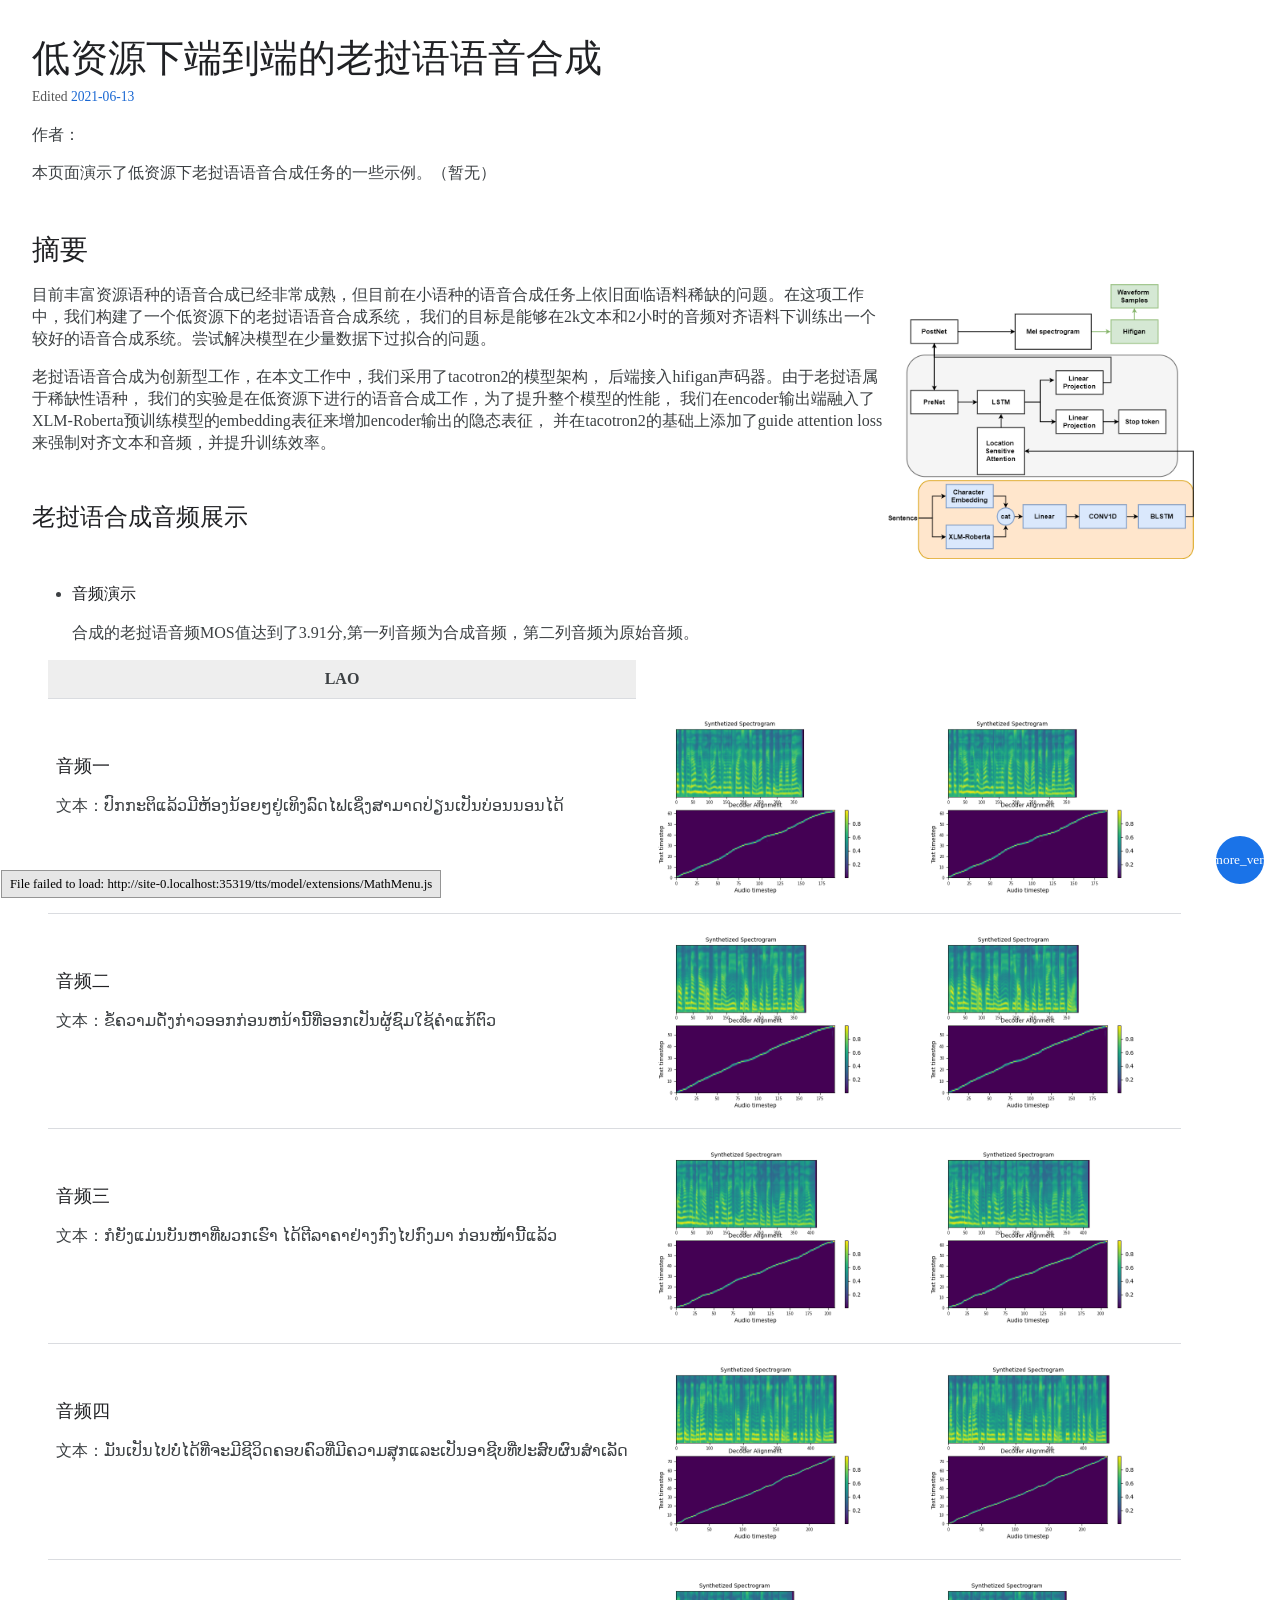
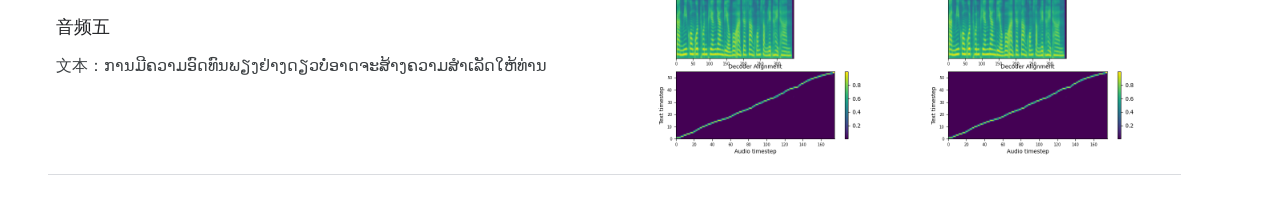
==== tts/index.html @ b8519bb8 "xiaoyutts" ====
<!DOCTYPE html>
<!-- saved from url=(0123)https://g3doc.corp.google.com/experimental/users/zhiyunlu/longform/asr_attack/g3doc/universal-targeted-audio-adv.md?cl=head -->
<html class="google mmfb" lang="en">

<head>
    <meta http-equiv="Content-Type" content="text/html; charset=UTF-8">
    <title> Targeted Universal Adversarial Perturbations to End-to-end ASR Models </title>
    <link href="https://g3doc.corp.google.com/_static/favicon.ico" rel="icon">
    <link href="./model/sandbar_css_compiled.css"
        rel="stylesheet" nonce="">
    <link href="./model/widgets.css"
        rel="stylesheet" nonce="">
    <link href="./model/icon" rel="stylesheet"
        nonce="">
    <script type="text/javascript" async=""
        src="./model/analytics.js"
        nonce=""></script>
    <script src="./model/jquery1.min.js"
        nonce=""></script>
    <script src="./model/empty.js"
        nonce=""></script>
    <script src="./model/empty(1).js"
        nonce=""></script>
    <script src="./model/empty(2).js"
        nonce=""></script>
    <script src="./model/js" async=""
        nonce=""></script>
    <script nonce="">window.dataLayer = window.dataLayer || []; function gtag() { dataLayer.push(arguments); }
        gtag('js', new Date());</script>
    <script src="./model/widgets_js_bin.js"
        nonce=""></script>
    <link href="./model/css2" rel="stylesheet"
        nonce="">
    <link href="./model/css" rel="stylesheet"
        nonce="">
    <link href="./model/gazelle_css.css"
        rel="stylesheet" nonce="">
    <style type="text/css">
        .MathJax_Hover_Frame {
            border-radius: .25em;
            -webkit-border-radius: .25em;
            -moz-border-radius: .25em;
            -khtml-border-radius: .25em;
            box-shadow: 0px 0px 15px #83A;
            -webkit-box-shadow: 0px 0px 15px #83A;
            -moz-box-shadow: 0px 0px 15px #83A;
            -khtml-box-shadow: 0px 0px 15px #83A;
            border: 1px solid #A6D ! important;
            display: inline-block;
            position: absolute
        }

        .MathJax_Menu_Button .MathJax_Hover_Arrow {
            position: absolute;
            cursor: pointer;
            display: inline-block;
            border: 2px solid #AAA;
            border-radius: 4px;
            -webkit-border-radius: 4px;
            -moz-border-radius: 4px;
            -khtml-border-radius: 4px;
            font-family: 'Courier New', Courier;
            font-size: 9px;
            color: #F0F0F0
        }

        .MathJax_Menu_Button .MathJax_Hover_Arrow span {
            display: block;
            background-color: #AAA;
            border: 1px solid;
            border-radius: 3px;
            line-height: 0;
            padding: 4px
        }

        .MathJax_Hover_Arrow:hover {
            color: white !important;
            border: 2px solid #CCC !important
        }

        .MathJax_Hover_Arrow:hover span {
            background-color: #CCC !important
        }
    </style>
    <style type="text/css">
        #MathJax_About {
            position: fixed;
            left: 50%;
            width: auto;
            text-align: center;
            border: 3px outset;
            padding: 1em 2em;
            background-color: #DDDDDD;
            color: black;
            cursor: default;
            font-family: message-box;
            font-size: 120%;
            font-style: normal;
            text-indent: 0;
            text-transform: none;
            line-height: normal;
            letter-spacing: normal;
            word-spacing: normal;
            word-wrap: normal;
            white-space: nowrap;
            float: none;
            z-index: 201;
            border-radius: 15px;
            -webkit-border-radius: 15px;
            -moz-border-radius: 15px;
            -khtml-border-radius: 15px;
            box-shadow: 0px 10px 20px #808080;
            -webkit-box-shadow: 0px 10px 20px #808080;
            -moz-box-shadow: 0px 10px 20px #808080;
            -khtml-box-shadow: 0px 10px 20px #808080;
            filter: progid:DXImageTransform.Microsoft.dropshadow(OffX=2, OffY=2, Color='gray', Positive='true')
        }

        #MathJax_About.MathJax_MousePost {
            outline: none
        }

        .MathJax_Menu {
            position: absolute;
            background-color: white;
            color: black;
            width: auto;
            padding: 5px 0px;
            border: 1px solid #CCCCCC;
            margin: 0;
            cursor: default;
            font: menu;
            text-align: left;
            text-indent: 0;
            text-transform: none;
            line-height: normal;
            letter-spacing: normal;
            word-spacing: normal;
            word-wrap: normal;
            white-space: nowrap;
            float: none;
            z-index: 201;
            border-radius: 5px;
            -webkit-border-radius: 5px;
            -moz-border-radius: 5px;
            -khtml-border-radius: 5px;
            box-shadow: 0px 10px 20px #808080;
            -webkit-box-shadow: 0px 10px 20px #808080;
            -moz-box-shadow: 0px 10px 20px #808080;
            -khtml-box-shadow: 0px 10px 20px #808080;
            filter: progid:DXImageTransform.Microsoft.dropshadow(OffX=2, OffY=2, Color='gray', Positive='true')
        }

        .MathJax_MenuItem {
            padding: 1px 2em;
            background: transparent
        }

        .MathJax_MenuArrow {
            position: absolute;
            right: .5em;
            padding-top: .25em;
            color: #666666;
            font-size: .75em
        }

        .MathJax_MenuActive .MathJax_MenuArrow {
            color: white
        }

        .MathJax_MenuArrow.RTL {
            left: .5em;
            right: auto
        }

        .MathJax_MenuCheck {
            position: absolute;
            left: .7em
        }

        .MathJax_MenuCheck.RTL {
            right: .7em;
            left: auto
        }

        .MathJax_MenuRadioCheck {
            position: absolute;
            left: .7em
        }

        .MathJax_MenuRadioCheck.RTL {
            right: .7em;
            left: auto
        }

        .MathJax_MenuLabel {
            padding: 1px 2em 3px 1.33em;
            font-style: italic
        }

        .MathJax_MenuRule {
            border-top: 1px solid #DDDDDD;
            margin: 4px 3px
        }

        .MathJax_MenuDisabled {
            color: GrayText
        }

        .MathJax_MenuActive {
            background-color: #606872;
            color: white
        }

        .MathJax_MenuDisabled:focus,
        .MathJax_MenuLabel:focus {
            background-color: #E8E8E8
        }

        .MathJax_ContextMenu:focus {
            outline: none
        }

        .MathJax_ContextMenu .MathJax_MenuItem:focus {
            outline: none
        }

        #MathJax_AboutClose {
            top: .2em;
            right: .2em
        }

        .MathJax_Menu .MathJax_MenuClose {
            top: -10px;
            left: -10px
        }

        .MathJax_MenuClose {
            position: absolute;
            cursor: pointer;
            display: inline-block;
            border: 2px solid #AAA;
            border-radius: 18px;
            -webkit-border-radius: 18px;
            -moz-border-radius: 18px;
            -khtml-border-radius: 18px;
            font-family: 'Courier New', Courier;
            font-size: 24px;
            color: #F0F0F0
        }

        .MathJax_MenuClose span {
            display: block;
            background-color: #AAA;
            border: 1.5px solid;
            border-radius: 18px;
            -webkit-border-radius: 18px;
            -moz-border-radius: 18px;
            -khtml-border-radius: 18px;
            line-height: 0;
            padding: 8px 0 6px
        }

        .MathJax_MenuClose:hover {
            color: white !important;
            border: 2px solid #CCC !important
        }

        .MathJax_MenuClose:hover span {
            background-color: #CCC !important
        }

        .MathJax_MenuClose:hover:focus {
            outline: none
        }
    </style>
    <style type="text/css">
        .MathJax_Preview .MJXf-math {
            color: inherit !important
        }
    </style>
    <style type="text/css">
        .MJX_Assistive_MathML {
            position: absolute !important;
            top: 0;
            left: 0;
            clip: rect(1px, 1px, 1px, 1px);
            padding: 1px 0 0 0 !important;
            border: 0 !important;
            height: 1px !important;
            width: 1px !important;
            overflow: hidden !important;
            display: block !important;
            -webkit-touch-callout: none;
            -webkit-user-select: none;
            -khtml-user-select: none;
            -moz-user-select: none;
            -ms-user-select: none;
            user-select: none
        }

        .MJX_Assistive_MathML.MJX_Assistive_MathML_Block {
            width: 100% !important
        }
    </style>
    <style type="text/css">
        #MathJax_Zoom {
            position: absolute;
            background-color: #F0F0F0;
            overflow: auto;
            display: block;
            z-index: 301;
            padding: .5em;
            border: 1px solid black;
            margin: 0;
            font-weight: normal;
            font-style: normal;
            text-align: left;
            text-indent: 0;
            text-transform: none;
            line-height: normal;
            letter-spacing: normal;
            word-spacing: normal;
            word-wrap: normal;
            white-space: nowrap;
            float: none;
            -webkit-box-sizing: content-box;
            -moz-box-sizing: content-box;
            box-sizing: content-box;
            box-shadow: 5px 5px 15px #AAAAAA;
            -webkit-box-shadow: 5px 5px 15px #AAAAAA;
            -moz-box-shadow: 5px 5px 15px #AAAAAA;
            -khtml-box-shadow: 5px 5px 15px #AAAAAA;
            filter: progid:DXImageTransform.Microsoft.dropshadow(OffX=2, OffY=2, Color='gray', Positive='true')
        }

        #MathJax_ZoomOverlay {
            position: absolute;
            left: 0;
            top: 0;
            z-index: 300;
            display: inline-block;
            width: 100%;
            height: 100%;
            border: 0;
            padding: 0;
            margin: 0;
            background-color: white;
            opacity: 0;
            filter: alpha(opacity=0)
        }

        #MathJax_ZoomFrame {
            position: relative;
            display: inline-block;
            height: 0;
            width: 0
        }

        #MathJax_ZoomEventTrap {
            position: absolute;
            left: 0;
            top: 0;
            z-index: 302;
            display: inline-block;
            border: 0;
            padding: 0;
            margin: 0;
            background-color: white;
            opacity: 0;
            filter: alpha(opacity=0)
        }
    </style>
    <style type="text/css">
        .MathJax_Preview {
            color: #888
        }

        #MathJax_Message {
            position: fixed;
            left: 1em;
            bottom: 1.5em;
            background-color: #E6E6E6;
            border: 1px solid #959595;
            margin: 0px;
            padding: 2px 8px;
            z-index: 102;
            color: black;
            font-size: 80%;
            width: auto;
            white-space: nowrap
        }

        #MathJax_MSIE_Frame {
            position: absolute;
            top: 0;
            left: 0;
            width: 0px;
            z-index: 101;
            border: 0px;
            margin: 0px;
            padding: 0px
        }

        .MathJax_Error {
            color: #CC0000;
            font-style: italic
        }
    </style>
    <style type="text/css">
        .MJXp-script {
            font-size: .8em
        }

        .MJXp-right {
            -webkit-transform-origin: right;
            -moz-transform-origin: right;
            -ms-transform-origin: right;
            -o-transform-origin: right;
            transform-origin: right
        }

        .MJXp-bold {
            font-weight: bold
        }

        .MJXp-italic {
            font-style: italic
        }

        .MJXp-scr {
            font-family: MathJax_Script, 'Times New Roman', Times, STIXGeneral, serif
        }

        .MJXp-frak {
            font-family: MathJax_Fraktur, 'Times New Roman', Times, STIXGeneral, serif
        }

        .MJXp-sf {
            font-family: MathJax_SansSerif, 'Times New Roman', Times, STIXGeneral, serif
        }

        .MJXp-cal {
            font-family: MathJax_Caligraphic, 'Times New Roman', Times, STIXGeneral, serif
        }

        .MJXp-mono {
            font-family: MathJax_Typewriter, 'Times New Roman', Times, STIXGeneral, serif
        }

        .MJXp-largeop {
            font-size: 150%
        }

        .MJXp-largeop.MJXp-int {
            vertical-align: -.2em
        }

        .MJXp-math {
            display: inline-block;
            line-height: 1.2;
            text-indent: 0;
            font-family: 'Times New Roman', Times, STIXGeneral, serif;
            white-space: nowrap;
            border-collapse: collapse
        }

        .MJXp-display {
            display: block;
            text-align: center;
            margin: 1em 0
        }

        .MJXp-math span {
            display: inline-block
        }

        .MJXp-box {
            display: block !important;
            text-align: center
        }

        .MJXp-box:after {
            content: " "
        }

        .MJXp-rule {
            display: block !important;
            margin-top: .1em
        }

        .MJXp-char {
            display: block !important
        }

        .MJXp-mo {
            margin: 0 .15em
        }

        .MJXp-mfrac {
            margin: 0 .125em;
            vertical-align: .25em
        }

        .MJXp-denom {
            display: inline-table !important;
            width: 100%
        }

        .MJXp-denom>* {
            display: table-row !important
        }

        .MJXp-surd {
            vertical-align: top
        }

        .MJXp-surd>* {
            display: block !important
        }

        .MJXp-script-box>* {
            display: table !important;
            height: 50%
        }

        .MJXp-script-box>*>* {
            display: table-cell !important;
            vertical-align: top
        }

        .MJXp-script-box>*:last-child>* {
            vertical-align: bottom
        }

        .MJXp-script-box>*>*>* {
            display: block !important
        }

        .MJXp-mphantom {
            visibility: hidden
        }

        .MJXp-munderover,
        .MJXp-munder {
            display: inline-table !important
        }

        .MJXp-over {
            display: inline-block !important;
            text-align: center
        }

        .MJXp-over>* {
            display: block !important
        }

        .MJXp-munderover>*,
        .MJXp-munder>* {
            display: table-row !important
        }

        .MJXp-mtable {
            vertical-align: .25em;
            margin: 0 .125em
        }

        .MJXp-mtable>* {
            display: inline-table !important;
            vertical-align: middle
        }

        .MJXp-mtr {
            display: table-row !important
        }

        .MJXp-mtd {
            display: table-cell !important;
            text-align: center;
            padding: .5em 0 0 .5em
        }

        .MJXp-mtr>.MJXp-mtd:first-child {
            padding-left: 0
        }

        .MJXp-mtr:first-child>.MJXp-mtd {
            padding-top: 0
        }

        .MJXp-mlabeledtr {
            display: table-row !important
        }

        .MJXp-mlabeledtr>.MJXp-mtd:first-child {
            padding-left: 0
        }

        .MJXp-mlabeledtr:first-child>.MJXp-mtd {
            padding-top: 0
        }

        .MJXp-merror {
            background-color: #FFFF88;
            color: #CC0000;
            border: 1px solid #CC0000;
            padding: 1px 3px;
            font-style: normal;
            font-size: 90%
        }

        .MJXp-scale0 {
            -webkit-transform: scaleX(.0);
            -moz-transform: scaleX(.0);
            -ms-transform: scaleX(.0);
            -o-transform: scaleX(.0);
            transform: scaleX(.0)
        }

        .MJXp-scale1 {
            -webkit-transform: scaleX(.1);
            -moz-transform: scaleX(.1);
            -ms-transform: scaleX(.1);
            -o-transform: scaleX(.1);
            transform: scaleX(.1)
        }

        .MJXp-scale2 {
            -webkit-transform: scaleX(.2);
            -moz-transform: scaleX(.2);
            -ms-transform: scaleX(.2);
            -o-transform: scaleX(.2);
            transform: scaleX(.2)
        }

        .MJXp-scale3 {
            -webkit-transform: scaleX(.3);
            -moz-transform: scaleX(.3);
            -ms-transform: scaleX(.3);
            -o-transform: scaleX(.3);
            transform: scaleX(.3)
        }

        .MJXp-scale4 {
            -webkit-transform: scaleX(.4);
            -moz-transform: scaleX(.4);
            -ms-transform: scaleX(.4);
            -o-transform: scaleX(.4);
            transform: scaleX(.4)
        }

        .MJXp-scale5 {
            -webkit-transform: scaleX(.5);
            -moz-transform: scaleX(.5);
            -ms-transform: scaleX(.5);
            -o-transform: scaleX(.5);
            transform: scaleX(.5)
        }

        .MJXp-scale6 {
            -webkit-transform: scaleX(.6);
            -moz-transform: scaleX(.6);
            -ms-transform: scaleX(.6);
            -o-transform: scaleX(.6);
            transform: scaleX(.6)
        }

        .MJXp-scale7 {
            -webkit-transform: scaleX(.7);
            -moz-transform: scaleX(.7);
            -ms-transform: scaleX(.7);
            -o-transform: scaleX(.7);
            transform: scaleX(.7)
        }

        .MJXp-scale8 {
            -webkit-transform: scaleX(.8);
            -moz-transform: scaleX(.8);
            -ms-transform: scaleX(.8);
            -o-transform: scaleX(.8);
            transform: scaleX(.8)
        }

        .MJXp-scale9 {
            -webkit-transform: scaleX(.9);
            -moz-transform: scaleX(.9);
            -ms-transform: scaleX(.9);
            -o-transform: scaleX(.9);
            transform: scaleX(.9)
        }

        .MathJax_PHTML .noError {
            vertical-align: ;
            font-size: 90%;
            text-align: left;
            color: black;
            padding: 1px 3px;
            border: 1px solid
        }
    </style>
</head>

<body class="color-scheme-default theme-gazelle gazelle-v3 g3doc-has-toc">
    <div id="MathJax_Message" style="display: none;"></div>
    <section class="g3doc-messages" role="status"> </section>
    <p class="g3doc-tooltip g3doc-hidden" role="alert"></p>
    <div class="gazelle-wrapper">
        <main>
            <article>
                <div class="gazelle-doc-summary gazelle-has-searchbox">
                    <h1>低资源下端到端的老挝语语音合成</h1>
                    <div class="g3doc-page-links"
                        style="position: fixed; left: 1143.36px; bottom: 16px; visibility: visible;"> <button
                            class="g3doc-page-links-button material-icons" aria-controls="g3doc-page-links-menu"
                            aria-label="Toggle menu" title="Toggle menu"> <span
                                class="material-icons g3doc-page-links-button-open">more_vert</span> <span
                                class="material-icons g3doc-page-links-button-close">close</span></button>
                        <div class="g3doc-page-links-menu" aria-expanded="false" aria-haspopup="true"
                            aria-label="Page links menu" id="g3doc-page-links-menu" role="menu">
                            <ul>
                                <li> <a class="g3doc-edit-link"
                                        href="https://cider.corp.google.com/?createWs=G3DOC-asrattack-universaltargetedaudioadv-2021-06-14-051157&amp;file=//depot/google3/experimental/users/zhiyunlu/longform/asr_attack/g3doc/universal-targeted-audio-adv.md"
                                        aria-label="Edit this page in Cider (Opens in new window)" target="_blank"
                                        title="Edit this page in Cider (Opens in new window)" role="menuitem"> Edit page
                                        (e) <i class="material-icons">edit</i> </a> </li>
                                <li> <a class="g3doc-view-link"
                                        href="https://cs.corp.google.com/piper///depot/google3/experimental/users/zhiyunlu/longform/asr_attack/g3doc/universal-targeted-audio-adv.md?l=1"
                                        aria-label="View Markdown source file in Code Search (Opens in new window)"
                                        target="_blank"
                                        title="View Markdown source file in Code Search (Opens in new window)"
                                        role="menuitem"> View source (v) <i class="material-icons">code</i> </a> </li>
                                <li> <a class="g3doc-dh-link" href="http://go/dh-scores?p=project_name:"
                                        aria-label="View dH score" target="_blank" title="View dH score"
                                        role="menuitem"> View dH score (h) <i class="material-icons">assessment</i> </a>
                                </li>
                            </ul>
                        </div>
                    </div>
                    <g3mark-moma-search class="g3doc-searchbox-search g3doc-search"
                        data-from="//depot/google3/experimental/users/zhiyunlu/longform/asr_attack/g3doc/universal-targeted-audio-adv.md"
                        data-hidden-query="site:g3doc.corp.google.com/experimental/users/zhiyunlu/longform/asr_attack/g3doc"
                        placeholder="Search this site"></g3mark-moma-search>
                    <div class="g3doc-doc-status g3doc-doc-status-hidden">
                        <ul class="g3doc-doc-status-crumbs">
                            <li> Edited <a
                                    href="https://critique.corp.google.com/#search/&amp;q=is:submitted%20f://depot/google3/experimental/users/zhiyunlu/longform/asr_attack/g3doc/universal-targeted-audio-adv.md&amp;type=cl"
                                    title="Dates are PST (UTC-8). Click to view all CLs that modified this file."> <time
                                        class="datetime">2021-06-13</time> </a></li>
                        </ul>
                    </div>
                </div>
                <div class="g3doc-toc-container">
                    <details open="">
                        <summary id="g3doc-toc-summary">On this page</summary>
                        <nav class="toc" aria-labelledby="g3doc-toc-title" style="max-height: calc(100vh - 161px);">
                            <p class="g3doc-toc-title" id="g3doc-toc-title">Page contents</p>
                            <ul>
                                <li><a target="_self"
                                        href="https://g3doc.corp.google.com/experimental/users/zhiyunlu/longform/asr_attack/g3doc/universal-targeted-audio-adv.md?cl=head#abstract"
                                        class="g3doc-current-toc-section">Abstract</a></li>
                                <li><a target="_self"
                                        href="https://g3doc.corp.google.com/experimental/users/zhiyunlu/longform/asr_attack/g3doc/universal-targeted-audio-adv.md?cl=head#audio-agnostic-adversarial-examples"
                                        class="">Audio-agnostic adversarial examples</a>
                                    <ul>
                                        <li><a target="_self"
                                                href="https://g3doc.corp.google.com/experimental/users/zhiyunlu/longform/asr_attack/g3doc/universal-targeted-audio-adv.md?cl=head#id-pp"
                                                class="">Prepending perturbation</a></li>
                                        <li><a target="_self"
                                                href="https://g3doc.corp.google.com/experimental/users/zhiyunlu/longform/asr_attack/g3doc/universal-targeted-audio-adv.md?cl=head#id-add"
                                                class="">Additive perturbation</a></li>
                                    </ul>
                                </li>
                            </ul>
                        </nav>
                    </details>
                </div>
                <div class="g3doc-content">
                    <div class="g3doc-header-container" data-header-level="h1">
                        <h1 id="targeted-universal-adversarial-perturbations-to-end-to-end-asr-models">Targeted
                            Universal Adversarial Perturbations to End-to-end ASR Models</h1>
                        <div class="g3doc-header-links"><button class="g3doc-header-anchor g3doc-permalink-anchor"
                                title="Copy link to this section" aria-label="Copy link to this section"><i
                                    class="material-icons" data-ligature="link"></i></button><span
                                class="g3doc-header-anchor-separator"></span><a
                                class="g3doc-header-anchor g3doc-edit-anchor material-icons" data-ligature="mode_edit"
                                title="Edit this section in Cider (Opens in new window)"
                                aria-label="Edit this section in Cider (Opens in new window)" target="_blank"
                                href="https://cider.corp.google.com/?createWs=G3DOC-asrattack-universaltargetedaudioadv-2021-06-14-051157&amp;file=//depot/google3/experimental/users/zhiyunlu/longform/asr_attack/g3doc/universal-targeted-audio-adv.md:1"
                                tabindex="0"></a></div>
                    </div>

                    <p>作者：</p>

                    <p>本页面演示了低资源下老挝语语音合成任务的一些示例。（暂无）
                        <!-- <a href="https://arxiv.org/abs/1234.5678">详细信息可以在论文中找到（暂无）</a>. -->
                    </p>



                    <div class="g3doc-header-container" data-header-level="h2">
                        <h2 id="abstract">摘要<span class="g3doc-header-hidden-span"></span></h2>
                        <div class="g3doc-header-links" style="left: 172px; top: 323.5px;"><button
                                class="g3doc-header-anchor g3doc-permalink-anchor" title="Copy link to this section"
                                aria-label="Copy link to this section"><i class="material-icons"
                                    data-ligature="link"></i></button><span
                                class="g3doc-header-anchor-separator"></span><a
                                class="g3doc-header-anchor g3doc-edit-anchor material-icons" data-ligature="mode_edit"
                                title="Edit this section in Cider (Opens in new window)"
                                aria-label="Edit this section in Cider (Opens in new window)" target="_blank"
                                href="https://cider.corp.google.com/?createWs=G3DOC-asrattack-universaltargetedaudioadv-2021-06-14-051157&amp;file=//depot/google3/experimental/users/zhiyunlu/longform/asr_attack/g3doc/universal-targeted-audio-adv.md:11"
                                tabindex="0"></a></div>
                    </div>

                    <p><img alt="alt_text" height="275"
                            src="./model/tacotron2.png"
                            style="float:right" title="universal targeted adversarial examples">
                        目前丰富资源语种的语音合成已经非常成熟，但目前在小语种的语音合成任务上依旧面临语料稀缺的问题。在这项工作中，我们构建了一个低资源下的老挝语语音合成系统，
                        我们的目标是能够在2k文本和2小时的音频对齐语料下训练出一个较好的语音合成系统。尝试解决模型在少量数据下过拟合的问题。</p>

                    <p>老挝语语音合成为创新型工作，在本文工作中，我们采用了tacotron2的模型架构，
                        后端接入hifigan声码器。由于老挝语属于稀缺性语种， 我们的实验是在低资源下进行的语音合成工作，为了提升整个模型的性能，
                        我们在encoder输出端融入了XLM-Roberta预训练模型的embedding表征来增加encoder输出的隐态表征，
                        并在tacotron2的基础上添加了guide attention loss来强制对齐文本和音频，并提升训练效率。</p>



                    <div class="g3doc-header-container" data-header-level="h3">
                        <h3 id="id-pp">老挝语合成音频展示<span class="g3doc-header-hidden-span"></span></h3>
                        <div class="g3doc-header-links" style="left: 330px; top: 991.5px;"><button
                                class="g3doc-header-anchor g3doc-permalink-anchor" title="Copy link to this section"
                                aria-label="Copy link to this section"><i class="material-icons"
                                    data-ligature="link"></i></button><span
                                class="g3doc-header-anchor-separator"></span><a
                                class="g3doc-header-anchor g3doc-edit-anchor material-icons" data-ligature="mode_edit"
                                title="Edit this section in Cider (Opens in new window)"
                                aria-label="Edit this section in Cider (Opens in new window)" target="_blank"
                                href="https://cider.corp.google.com/?createWs=G3DOC-asrattack-universaltargetedaudioadv-2021-06-14-051157&amp;file=//depot/google3/experimental/users/zhiyunlu/longform/asr_attack/g3doc/universal-targeted-audio-adv.md:46"
                                tabindex="0"></a></div>
                    </div>

                    <ul>
                        <li>
                            <div class="g3doc-header-container" data-header-level="h6">
                                <h6 id="_target_transcript_is_empty_string_1"> 音频演示<span
                                        class="g3doc-header-hidden-span"></span></h6>
                                <div class="g3doc-header-links" style="left: 344px; top: 1070px;"><button
                                        class="g3doc-header-anchor g3doc-permalink-anchor"
                                        title="Copy link to this section" aria-label="Copy link to this section"><i
                                            class="material-icons" data-ligature="link"></i></button></div>
                            </div>
                            合成的老挝语音频MOS值达到了3.91分,第一列音频为合成音频，第二列音频为原始音频。
                        </li>
                    </ul>



























                    <table>
                        <thead>
                            <tr>
                                <th style="text-align:center">LAO</th>
                            </tr>
                        </thead>
                        <tbody>
                            <tr>
                                <td>
                                    <div class="g3doc-header-container" data-header-level="h5">
                                        <h5 id="universal_perturbation_1"><nobr>音频一</nobr></h5>
                                        <nobr><p>文本：ປົກກະຕິແລ້ວມີຫ້ອງນ້ອຍໆຢູ່ເທິງລົດໄຟເຊິ່ງສາມາດປ່ຽນເປັນບ່ອນນອນໄດ້</p> </nobr>
                                        <div class="g3doc-header-links">
                                            <button class="g3doc-header-anchor g3doc-permalink-anchor"
                                                title="Copy link to this section"
                                                aria-label="Copy link to this section">
                                                <i class="material-icons" data-ligature="link"></i>
                                            </button>
                                        </div>
                                    </div>
                                </td>
                                <td style="text-align:center">
                                    <div><g3mark-audio url="audios/1.wav"></g3mark-audio></div>
                                    <div><img alt="alt_text"
                                        src="./model/1.png"
                                        title="waveform of las prepend perturbation"></div>
                                </td>
                                <td style="text-align:center"> 
                                    <g3mark-audio url="audios/1.wav"></g3mark-audio>
                                    <img alt="alt_text"
                                        src="./model/1.png"
                                        title="waveform of rnnt prepend perturbation"> 
                                </td>
                            </tr>



                            <tr>
                                <td>
                                    <div class="g3doc-header-container" data-header-level="h5">
                                        <h5 id="universal_perturbation_1">音频二</h5>
                                        <nobr><p>文本：ຂໍ້ຄວາມດັ່ງກ່າວອອກກ່ອນຫນ້ານີ້ທີ່ອອກເປັນຜູ້ຊົມໃຊ້ຄໍາແກ້ຕົວ</p> </nobr>
                                        <div class="g3doc-header-links">
                                            <button class="g3doc-header-anchor g3doc-permalink-anchor"
                                                title="Copy link to this section"
                                                aria-label="Copy link to this section">
                                                <i class="material-icons" data-ligature="link"></i>
                                            </button>
                                        </div>
                                    </div>
                                </td>
                                <td style="text-align:center">
                                    <g3mark-audio url="audios/2.wav"></g3mark-audio>
                                    <img alt="alt_text"
                                        src="./model/2.png"
                                        title="waveform of las prepend perturbation">
                                </td>
                                <td style="text-align:center">
                                    <g3mark-audio url="audios/2.wav"></g3mark-audio>
                                    <img alt="alt_text"
                                        src="./model/2.png"
                                        title="waveform of rnnt prepend perturbation">
                                </td>
                            </tr>

                            <tr>
                                <td>
                                    <div class="g3doc-header-container" data-header-level="h5">
                                        <h5 id="universal_perturbation_1">音频三</h5>
                                        <nobr><p>文本：ກໍຍັງແມ່ນບັນຫາທີ່ພວກເຮົາ ໄດ້ຕີລາຄາຢ່າງກົງໄປກົງມາ ກ່ອນໜ້ານີ້ແລ້ວ</p> </nobr>
                                        <div class="g3doc-header-links">
                                            <button class="g3doc-header-anchor g3doc-permalink-anchor"
                                                title="Copy link to this section"
                                                aria-label="Copy link to this section">
                                                <i class="material-icons" data-ligature="link"></i>
                                            </button>
                                        </div>
                                    </div>
                                </td>
                                <td style="text-align:center">
                                    <g3mark-audio url="audios/3.wav"></g3mark-audio>
                                    <img alt="alt_text"
                                        src="./model/3.png"
                                        title="waveform of las prepend perturbation">
                                </td>
                                <td style="text-align:center">
                                    <g3mark-audio url="audios/3.wav"></g3mark-audio>
                                    <img alt="alt_text"
                                        src="./model/3.png"
                                        title="waveform of rnnt prepend perturbation">
                                </td>
                            </tr>

                            <tr>
                                <td>
                                    <div class="g3doc-header-container" data-header-level="h5">
                                        <h5 id="universal_perturbation_1">音频四</h5>
                                        <nobr><p>文本：ມັນເປັນໄປບໍ່ໄດ້ທີ່ຈະມີຊີວິດຄອບຄົວທີ່ມີຄວາມສຸກແລະເປັນອາຊີບທີ່ປະສົບຜົນສໍາເລັດ</p> </nobr>
                                        <div class="g3doc-header-links">
                                            <button class="g3doc-header-anchor g3doc-permalink-anchor"
                                                title="Copy link to this section"
                                                aria-label="Copy link to this section">
                                                <i class="material-icons" data-ligature="link"></i>
                                            </button>
                                        </div>
                                    </div>
                                </td>
                                <td style="text-align:center">
                                    <g3mark-audio url="audios/4.wav"></g3mark-audio>
                                    <img alt="alt_text"
                                        src="./model/4.png"
                                        title="waveform of las prepend perturbation">
                                </td>
                                <td style="text-align:center">
                                    <g3mark-audio url="audios/4.wav"></g3mark-audio>
                                    <img alt="alt_text"
                                        src="./model/4.png"
                                        title="waveform of rnnt prepend perturbation">
                                </td>
                            </tr>

                            <tr>
                                <td>
                                    <div class="g3doc-header-container" data-header-level="h5">
                                        <h5 id="universal_perturbation_1">音频五</h5>
                                        <nobr><p>文本：ການມີຄວາມອົດທົນພຽງຢ່າງດຽວບໍ່ອາດຈະສ້າງຄວາມສຳເລັດໃຫ້ທ່ານ</p> </nobr>
                                        <div class="g3doc-header-links">
                                            <button class="g3doc-header-anchor g3doc-permalink-anchor"
                                                title="Copy link to this section"
                                                aria-label="Copy link to this section">
                                                <i class="material-icons" data-ligature="link"></i>
                                            </button>
                                        </div>
                                    </div>
                                </td>
                                <td style="text-align:center">
                                    <g3mark-audio url="audios/5.wav"></g3mark-audio>
                                    <img alt="alt_text"
                                        src="./model/5.png"
                                        title="waveform of las prepend perturbation">
                                </td>
                                <td style="text-align:center">
                                    <g3mark-audio url="audios/5.wav"></g3mark-audio>
                                    <img alt="alt_text"
                                        src="./model/5.png"
                                        title="waveform of rnnt prepend perturbation">
                                </td>
                            </tr>
                        </tbody>
                    </table>

                    



























                    <!-- <table>
                        <thead>
                            <tr>
                                <th></th>
                                <th style="text-align:center">LAS</th>
                                <th style="text-align:center">RNN-T</th>
                            </tr>
                        </thead>
                        <tbody>
                            <tr>
                                <td>
                                    <div class="g3doc-header-container" data-header-level="h5">
                                        <h5 id="_universal_perturbation_2"> universal perturbation </h5>
                                        <div class="g3doc-header-links"><button
                                                class="g3doc-header-anchor g3doc-permalink-anchor"
                                                title="Copy link to this section"
                                                aria-label="Copy link to this section"><i class="material-icons"
                                                    data-ligature="link"></i></button></div>
                                    </div>
                                </td>
                                <td style="text-align:center">
                                    <g3mark-audio url="audios/las_add_thank_you.wav"></g3mark-audio> <img alt="alt_text"
                                        src="./model/las_add_thank_you.png"
                                        title="las additive perturbation of thank you target">
                                </td>
                                <td style="text-align:center">
                                    <g3mark-audio url="audios/rnnt_add_thank_you.wav"></g3mark-audio> <img
                                        alt="alt_text"
                                        src="./model/rnnt_add_thank_you.png"
                                        title="rnnt additive perturbation of thank you target">
                                </td>
                            </tr>
                            <tr>
                                <td>
                                    <div class="g3doc-header-container" data-header-level="h5">
                                        <h5 id="perturbed_utterance_1_4">perturbed utterance 1 </h5>
                                        <div class="g3doc-header-links"><button
                                                class="g3doc-header-anchor g3doc-permalink-anchor"
                                                title="Copy link to this section"
                                                aria-label="Copy link to this section"><i class="material-icons"
                                                    data-ligature="link"></i></button></div>
                                    </div>
                                    <div class="g3doc-header-container" data-header-level="h6">
                                        <h6 id="original_transcript_7">original transcript: </h6>
                                        <div class="g3doc-header-links"><button
                                                class="g3doc-header-anchor g3doc-permalink-anchor"
                                                title="Copy link to this section"
                                                aria-label="Copy link to this section"><i class="material-icons"
                                                    data-ligature="link"></i></button></div>
                                    </div> whose feet are as the feet of harts and underneath the everlasting arms <div
                                        class="g3doc-header-container" data-header-level="h6">
                                        <h6 id="asr_prediction_thank_you_2">ASR prediction = "thank you"</h6>
                                        <div class="g3doc-header-links"><button
                                                class="g3doc-header-anchor g3doc-permalink-anchor"
                                                title="Copy link to this section"
                                                aria-label="Copy link to this section"><i class="material-icons"
                                                    data-ligature="link"></i></button></div>
                                    </div>
                                </td>
                                <td style="text-align:center">
                                    <g3mark-audio url="audios/las_add_tu_utt1.wav"></g3mark-audio> <img alt="alt_text"
                                        src="./model/las_add_tu_utt1.png"
                                        title="las additive perturbation perturbed utt">
                                </td>
                                <td style="text-align:center">
                                    <g3mark-audio url="audios/rnnt_add_tu_utt1.wav"></g3mark-audio> <img alt="alt_text"
                                        src="./model/rnnt_add_tu_utt1.png"
                                        title="rnnt additive perturbation perturbed utt">
                                </td>
                            </tr>
                            <tr>
                                <td>
                                    <div class="g3doc-header-container" data-header-level="h5">
                                        <h5 id="perturbed_utterance_2_4">perturbed utterance 2 </h5>
                                        <div class="g3doc-header-links"><button
                                                class="g3doc-header-anchor g3doc-permalink-anchor"
                                                title="Copy link to this section"
                                                aria-label="Copy link to this section"><i class="material-icons"
                                                    data-ligature="link"></i></button></div>
                                    </div>
                                    <div class="g3doc-header-container" data-header-level="h6">
                                        <h6 id="original_transcript_8">original transcript: </h6>
                                        <div class="g3doc-header-links"><button
                                                class="g3doc-header-anchor g3doc-permalink-anchor"
                                                title="Copy link to this section"
                                                aria-label="Copy link to this section"><i class="material-icons"
                                                    data-ligature="link"></i></button></div>
                                    </div> tis now winter out of doors thought the tree <div
                                        class="g3doc-header-container" data-header-level="h6">
                                        <h6 id="asr_prediction_thank_you_3">ASR prediction = "thank you"</h6>
                                        <div class="g3doc-header-links"><button
                                                class="g3doc-header-anchor g3doc-permalink-anchor"
                                                title="Copy link to this section"
                                                aria-label="Copy link to this section"><i class="material-icons"
                                                    data-ligature="link"></i></button></div>
                                    </div>
                                </td>
                                <td style="text-align:center">
                                    <g3mark-audio url="audios/las_add_tu_utt2.wav"></g3mark-audio> <img alt="alt_text"
                                        src="./model/las_add_tu_utt2.png"
                                        title="las additive perturbation perturbed utt">
                                </td>
                                <td style="text-align:center">
                                    <g3mark-audio url="audios/rnnt_add_tu_utt2.wav"></g3mark-audio> <img alt="alt_text"
                                        src="./model/rnnt_add_tu_utt2.png"
                                        title="rnnt additive perturbation perturbed utt">
                                </td>
                            </tr>
                        </tbody>
                    </table> -->
                </div>
            </article>
        </main>
        <footer style="max-width: 1034px;"> </footer>
    </div>
    <script src="./model/gazelle_new_compiled.js"
        nonce=""></script>
    <script src="./model/raphael-min.js"
        nonce=""></script>
    <script src="./model/underscore-min.js"
        nonce=""></script>
    <script src="./model/sequence-diagram-min.js"
        nonce=""></script>
    <script nonce="">themes.roboto = function (diagram, options) { this.init(diagram, options); }; _.extend(themes.roboto.prototype, BaseTheme.prototype, {
            init_font: function () {
                this._font = {
                    'font-size': 16, 'font-family': 'Roboto'
                };
            }
        }); $(".rendered-sequence-diagram").sequenceDiagram({ theme: 'roboto' });</script>
    <script
        nonce="">(function () {
                var theme = ''; var tocMax = 3; var searchExpression = 'site:g3doc.corp.google.com/experimental/users/zhiyunlu/longform/asr_attack/g3doc'; var siteRoot = '/experimental/users/zhiyunlu/longform/asr_attack/g3doc'; var analyticsIds = []; var username = 'zhiyunlu'; var enableCollapsingNav = false; var defaultCollapsingNavExpansionLevel = 0; var positionInfo = [{ id: 'targeted-universal-adversarial-perturbations-to-end-to-end-asr-models', line: 1, depot_path: '//depot/google3/experimental/users/zhiyunlu/longform/asr_attack/g3doc/universal-targeted-audio-adv.md' }, { id: 'abstract', line: 11, depot_path: '//depot/google3/experimental/users/zhiyunlu/longform/asr_attack/g3doc/universal-targeted-audio-adv.md' }, { id: 'audio-agnostic-adversarial-examples', line: 30, depot_path: '//depot/google3/experimental/users/zhiyunlu/longform/asr_attack/g3doc/universal-targeted-audio-adv.md' }, { id: 'id-pp', line: 46, depot_path: '//depot/google3/experimental/users/zhiyunlu/longform/asr_attack/g3doc/universal-targeted-audio-adv.md' }, { id: 'id-add', line: 70, depot_path: '//depot/google3/experimental/users/zhiyunlu/longform/asr_attack/g3doc/universal-targeted-audio-adv.md' }]; var depotPath = '//depot/google3/experimental/users/zhiyunlu/longform/asr_attack/g3doc/universal-targeted-audio-adv.md'; var linkToHeadVersion = ''; var canonicalUrl = 'https://g3doc.corp.google.com/experimental/users/zhiyunlu/longform/asr_attack/g3doc/universal-targeted-audio-adv.md'; var fullCanonicalUrl = 'https://g3doc.corp.google.com/experimental/users/zhiyunlu/longform/asr_attack/g3doc/universal-targeted-audio-adv.md'; var docBugComponent = 0; var buganizerCommentsEnabled = false; var canonicalGoLink = ''; var canonicalGoLinkEnabled = false; var freshOwnerFromFile = ''; var freshStatus = 0; var workspaceForEdit = 'G3DOC-asrattack-universaltargetedaudioadv-2021-06-14-051157'; if (theme.endsWith('_new')) { theme = theme.replace('_new', ''); }
                if (theme === 'vitess') { theme = 'gato'; }
                if (!g3doc[theme]) { theme = 'gazelle'; }
                g3doc[theme].initialize({ tocMax: tocMax, searchExpression: searchExpression, siteRoot: siteRoot, analyticsIds: analyticsIds, freshStatus: freshStatus, theme: theme, username: username, enableCollapsingNav: enableCollapsingNav, defaultCollapsingNavExpansionLevel: defaultCollapsingNavExpansionLevel, positionInfo: positionInfo, depotPath: depotPath, linkToHeadVersion: linkToHeadVersion, canonicalUrl: canonicalUrl, fullCanonicalUrl: fullCanonicalUrl, docBugComponent: docBugComponent, buganizerCommentsEnabled: buganizerCommentsEnabled, canonicalGoLink: canonicalGoLinkEnabled ? canonicalGoLink : null, isAtHead: (typeof linkToHeadVersion === 'string' && linkToHeadVersion.length == 0), freshOwnerFromFile: freshOwnerFromFile, workspaceForEdit: workspaceForEdit, });
            })();</script>
    <script src="./model/prettify_compiled.js"
        nonce=""></script>
    <link href="./model/prettify.css"
        rel="stylesheet" nonce="">
    <script
        nonce="">$('pre code:not(.no-auto-prettify)').not('.lang-none').not('.language-none').addClass('prettyprint'); prettyPrint();</script>
    <style>
        code:empty {
            display: none
        }
    </style>
    <script type="text/x-mathjax-config;executed=true" nonce="">MathJax.Hub.Config({messageStyle:"none",showProcessingMessages:false,TeX:{equationNumbers:{autoNumber:"AMS"}}
});</script>
    <script src="./model/MathJax.js"
        nonce=""></script>
    <script src="./model/sorttable-v2-compiled.js"
        nonce=""></script>
    <script src="./model/sandbar_js_compiled.js"
        nonce=""></script>
    <div class="g3doc-hovercards-sandbar devInfSandbar"
        style="display: none; padding: 0px; width: auto; min-width: 1100px; height: 102px; background-color: rgb(241, 241, 241);">
    </div>
    <script
        nonce="">devInfSandbar.optIn(['hovercards']); devInfSandbar.init(document.getElementsByClassName('g3doc-hovercards-sandbar')[0]);</script>
</body>

</html>
---- tts/model/sandbar_css_compiled.css ----
/* Copyright 2021 Google Inc. All Rights Reserved. */
#corpeng-hover-kd-bubble{-webkit-box-shadow:0 0 0 1px rgba(0,0,0,.1),0px 2px 4px rgba(0,0,0,.2);-moz-box-shadow:0 0 0 1px rgba(0,0,0,.1),0px 2px 4px rgba(0,0,0,.2);box-shadow:0 0 0 1px rgba(0,0,0,.1),0 2px 4px rgba(0,0,0,.2);position:absolute;margin:0;z-index:20000;min-width:335px;max-width:475px;min-height:120px;color:#424242;background-color:white;text-shadow:none;font-weight:normal;cursor:auto;font-family:Arial;font-size:12px;line-height:normal;text-align:left;text-transform:none;visibility:visible;white-space:normal}#corpeng-hover-kd-bubble div{overflow:hidden;white-space:nowrap;text-overflow:ellipsis}#corpeng-hover-kd-bubble a:link,#corpeng-hover-kd-bubble a:visited{color:#424242;background-color:white;text-decoration:none}#corpeng-hover-kd-bubble a:hover,#corpeng-hover-kd-bubble a:active{color:-moz-hyperlinktext;color:-webkit-link;text-decoration:underline}#corpeng-hover-kd-bubble a:hover:visited,#corpeng-hover-kd-bubble a:active:visited{color:-moz-visitedhyperlinktext}#corpeng-hover-kd-bubble:after,#corpeng-hover-kd-bubble:before{border:solid;content:"";height:0;width:0;position:absolute}#corpeng-hover-kd-bubble:before{border-color:rgba(187,187,187,0);border-width:9px}#corpeng-hover-kd-bubble:after{border-color:rgba(255,255,255,0);border-width:8px}#corpeng-hover-kd-bubble.right:after,#corpeng-hover-kd-bubble.right:before{right:100%;top:17px;border-left-width:0}#corpeng-hover-kd-bubble.right:before{border-right-color:rgba(187,187,187,1);margin-top:-9px}#corpeng-hover-kd-bubble.right:after{border-right-color:rgba(255,255,255,1);margin-top:-8px}#corpeng-hover-kd-bubble.left:after,#corpeng-hover-kd-bubble.left:before{left:100%;top:17px;border-right-width:0}#corpeng-hover-kd-bubble.left:before{border-left-color:rgba(187,187,187,1);margin-top:-9px}#corpeng-hover-kd-bubble.left:after{border-left-color:rgba(255,255,255,1);margin-top:-8px}#corpeng-hover-kd-bubble.bottom:after,#corpeng-hover-kd-bubble.bottom:before{bottom:100%;left:17px;border-top-width:0}#corpeng-hover-kd-bubble.bottom:before{border-bottom-color:rgba(187,187,187,1);margin-left:-9px}#corpeng-hover-kd-bubble.bottom:after{border-bottom-color:rgba(255,255,255,1);margin-left:-8px}#corpeng-hover-kd-bubble.top:after,#corpeng-hover-kd-bubble.top:before{top:100%;left:17px;border-bottom-width:0}#corpeng-hover-kd-bubble.top:before{border-top-color:rgba(187,187,187,1);margin-left:-9px}#corpeng-hover-kd-bubble.top:after{border-top-color:rgba(255,255,255,1);margin-left:-8px}#corpeng-hover-kd-bubble .corpeng-hover-kd-hovercontent{padding:10px 15px}#corpeng-hover-kd-bubble .corpeng-hover-kd-hovercontent-flex{display:flex;min-height:120px}#corpeng-hover-kd-bubble .corpeng-hover-kd-hovercontent-flexleft{display:flex;flex-direction:column;flex-shrink:0}#corpeng-hover-kd-bubble .corpeng-hover-kd-hovercontent-flexmiddle{display:flex;flex-direction:column;padding:8px;flex-grow:1}#corpeng-hover-kd-bubble .corpeng-hover-kd-hovercontent-flexright{display:flex;flex-direction:column;padding:7px;flex-shrink:0}#corpeng-hover-kd-bubble .corpeng-hover-kd-image{flex-grow:1;width:85px;background-position:50% 35%;background-size:cover;border:1px solid rgba(0,0,0,.2);background-clip:content-box}#corpeng-hover-kd-bubble .corpeng-hover-kd-bubbleTitle{font-weight:bold;font-size:13px;line-height:20px}#corpeng-hover-kd-bubble .corpeng-hover-kd-invisibleImage{display:none}#corpeng-hover-kd-bubble .corpeng-hover-kd-actions{flex-grow:1;padding:4px 0;border-right:1px solid rgba(0,0,0,.1);max-width:98px}#corpeng-hover-kd-bubble .corpeng-hover-kd-action{padding:4px 8px;white-space:normal}#corpeng-hover-kd-bubble .corpeng-hover-kd-action:hover{background-color:#f3f3f3;cursor:default}#corpeng-hover-kd-bubble .corpeng-hover-kd-detail{color:#8d8d8d;font-style:italic;margin-bottom:3px}#corpeng-hover-kd-bubble .corpeng-hover-kd-email{}#corpeng-hover-kd-bubble .corpeng-hover-kd-hovercontent-flex .corpeng-hover-kd-location{flex-grow:1}#corpeng-hover-kd-bubble .corpeng-hover-kd-hovercontent .corpeng-hover-kd-links{position:absolute;bottom:10px}#di-kd-topBar{background-color:#2d2d2d;line-height:26px;color:#ccc;font-family:Arial,Helvetica,sans-serif;font-size:13px;padding:0 5px}#di-kd-topBar>a,#di-kd-topBar>div>a{display:inline-block;padding:0 5px;margin:0;height:26px;color:inherit;text-decoration:none;border:2px solid transparent}#di-kd-topBar>a:hover,#di-kd-topBar>div>a:hover{background-color:#4c4c4c}#di-kd-topBar>a.current{color:white;font-weight:bold;border-top-color:#dd4b39}#di-kd-topBar div.topBarMenus{position:absolute;top:0;right:0;padding-right:5px;white-space:nowrap}#di-kd-topBar .di-kd-menubutton.selected{background-color:white}.settingsImage{width:16px;height:17px;background-image:url("[data-uri]");background-repeat:no-repeat;background-position:0 0;margin-top:4px}.selected .settingsImage{background-position:-6px -21px}.di-logo{cursor:pointer}.di-kd-menubutton{position:relative}.di-kd-button{font-family:Arial,Helvetica,sans-serif;display:inline-block;min-width:54px;border:1px solid rgba(0,0,0,0.1);text-align:center;color:#444;font-size:11px;font-weight:bold;height:27px;padding:0 8px;line-height:27px;-webkit-border-radius:2px;-moz-border-radius:2px;border-radius:2px;-webkit-transition:all 0.218s;-moz-transition:all 0.218s;-o-transition:all 0.218s;transition:all 0.218s;background-color:whiteSmoke;background-image:-webkit-gradient(linear,left top,left bottom,from(#f5f5f5),to(#f1f1f1));background-image:-webkit-linear-gradient(top,#f5f5f5,#f1f1f1);background-image:-moz-linear-gradient(top,#f5f5f5,#f1f1f1);background-image:-ms-linear-gradient(top,#f5f5f5,#f1f1f1);background-image:-o-linear-gradient(top,#f5f5f5,#f1f1f1);background-image:linear-gradient(top,#f5f5f5,#f1f1f1);-webkit-user-select:none;-moz-user-select:none;cursor:default;border-image:initial}.di-kd-button.selected{background-color:#eee;background-image:-webkit-gradient(linear,left top,left bottom,from(#eeeeee),to(#e0e0e0));background-image:-webkit-linear-gradient(top,#eeeeee,#e0e0e0);background-image:-moz-linear-gradient(top,#eeeeee,#e0e0e0);background-image:-ms-linear-gradient(top,#eeeeee,#e0e0e0);background-image:-o-linear-gradient(top,#eeeeee,#e0e0e0);background-image:linear-gradient(top,#eeeeee,#e0e0e0);-webkit-box-shadow:inset 0px 1px 2px rgba(0,0,0,0.1);-moz-box-shadow:inset 0px 1px 2px rgba(0,0,0,0.1);box-shadow:inset 0px 1px 2px rgba(0,0,0,0.1);border:1px solid #ccc;color:#333;border-image:initial}.di-kd-button:hover,.di-kd-button.hover{border:1px solid #c6c6c6;color:#222;-webkit-transition:all 0.0s;-moz-transition:all 0.0s;-o-transition:all 0.0s;transition:all 0.0s;background-color:#f8f8f8;background-image:-webkit-gradient(linear,left top,left bottom,from(#f8f8f8),to(#f1f1f1));background-image:-webkit-linear-gradient(top,#f8f8f8,#f1f1f1);background-image:-moz-linear-gradient(top,#f8f8f8,#f1f1f1);background-image:-ms-linear-gradient(top,#f8f8f8,#f1f1f1);background-image:-o-linear-gradient(top,#f8f8f8,#f1f1f1);background-image:linear-gradient(top,#f8f8f8,#f1f1f1);-webkit-box-shadow:0px 1px 1px rgba(0,0,0,0.1);-moz-box-shadow:0px 1px 1px rgba(0,0,0,0.1);box-shadow:0px 1px 1px rgba(0,0,0,0.1)}.di-kd-button:active,.di-kd-button.active{background-color:#f6f6f6;background-image:-webkit-gradient(linear,left top,left bottom,from(#f6f6f6),to(#f1f1f1));background-image:-webkit-linear-gradient(top,#f6f6f6,#f1f1f1);background-image:-moz-linear-gradient(top,#f6f6f6,#f1f1f1);background-image:-ms-linear-gradient(top,#f6f6f6,#f1f1f1);background-image:-o-linear-gradient(top,#f6f6f6,#f1f1f1);background-image:linear-gradient(top,#f6f6f6,#f1f1f1);-webkit-box-shadow:inset 0px 1px 2px rgba(0,0,0,0.1);-moz-box-shadow:inset 0px 1px 2px rgba(0,0,0,0.1);box-shadow:inset 0px 1px 2px rgba(0,0,0,0.1)}.di-kd-button.active{border:1px solid #c6c6c6;color:#333}.di-kd-button.selected img{opacity:0.9}.di-kd-button:hover img{opacity:0.72}.di-kd-button:active img{opacity:1.0}.di-kd-button:visited{color:#666}a.di-kd-button{text-decoration:none}.di-kd-button img{display:inline-block;margin:-3px 0 0;opacity:0.55;margin-left:0px;margin-right:0px}.di-kd-menubutton img{display:inline-block}.di-kd-menubutton span.label{display:inline-block}.di-kd-button:focus{border:1px solid rgba(0,0,0,0.5);border-image:initial}.di-kd-menubutton:focus{outline:none;z-index:99}.di-kd-disclosureindicator{display:inline-block;width:5px;height:7px;background:url('[data-uri]') center no-repeat;-webkit-transition:all 0.218s;-moz-transition:all 0.218s;transition:all 0.218s}.di-kd-button .di-kd-disclosureindicator{float:right}.di-kd-menubutton .di-kd-disclosureindicator{margin-top:10px;margin-left:7px;-webkit-transform:rotate(90deg);-moz-transform:rotate(90deg);transform:rotate(90deg);opacity:.7;-webkit-transition:none;-moz-transition:none;-o-transition:none;transition:none}.di-kd-menubutton:hover .di-kd-disclosureindicator,.di-kd-menubutton .di-kd-disclosureindicator:hover{opacity:1.0}.di-kd-button.disabled .di-kd-disclosureindicator{opacity:0.3}.di-kd-menubutton a,.di-kd-button a:visited,.di-kd-button a:link{color:inherit;text-decoration:none}.di-kd-menubutton a:hover{color:-webkit-link;text-decoration:underline}.di-kd-menubutton .di-kd-menulist{text-align:left;position:absolute;z-index:99;background:white;width:auto;display:none}.di-kd-menubutton.topBar .di-kd-menulist.shown{left:auto;right:-3px}.di-kd-menubutton .di-kd-menulist.shown{display:block}.di-kd-menulist{margin:0;left:0;font-family:Arial,Helvetica,sans-serif;font-size:13px;font-style:normal;font-weight:normal;white-space:nowrap;background:white;padding:0 0 6px;-moz-transition:opacity 0.218s;-o-transition:opacity 0.218s;-webkit-transition:opacity 0.218s;transition:opacity 0.218s;-webkit-box-shadow:0px 2px 4px rgba(0,0,0,0.2);-moz-box-shadow:0px 2px 4px rgba(0,0,0,0.2);box-shadow:1px 1px 0 rgba(0,0,0,0.1),-1px 1px 0 rgba(0,0,0,0.1),1px -1px 0 rgba(0,0,0,0.1),-1px -1px 0 rgba(0,0,0,0.1),0 2px 4px rgba(0,0,0,0.2)}ol.di-kd-menulist,ul.di-kd-menulist{list-style:none}.di-kd-menubutton .di-kd-menulist li{line-height:17px;text-indent:0}.di-kd-menulistitem{padding:6px 44px 6px 16px;color:#333;font-size:13px;font-weight:normal;cursor:default;margin:0;-moz-transition:background 0.130s;-o-transition:background 0.130s;-webkit-transition:background 0.130s;transition:background 0.130s}.di-kd-menulistitem:hover,.di-kd-menulistitem.selected{background-color:#f1f1f1;color:#222;-moz-transition:background 0s;-o-transition:background 0s;-webkit-transition:background 0s;transition:background 0s}.di-kd-menulistitem a,.di-kd-menulistitem a:visited,.di-kd-menulistitem a:link{color:inherit;text-decoration:none}.di-kd-menulistitem a:hover{color:-webkit-link;text-decoration:underline}.di-kd-buttonbar.right{position:absolute;right:44px}.di-kd-buttonbar{height:29px}#di-kd-searchbutton{position:absolute;top:0;right:0}.di-kd-button.di-kd-button-action img,.di-kd-button.di-kd-button-action.selected img,.di-kd-button.di-kd-button-action:hover img,.di-kd-button.di-kd-button-action:active img,.di-kd-button.di-kd-button-submit img,.di-kd-button.di-kd-button-submit.selected img,.di-kd-button.di-kd-button-submit:hover img,.di-kd-button.di-kd-button-submit:active img,.di-kd-button.di-kd-button-share img,.di-kd-button.di-kd-button-share.selected img,.di-kd-button.di-kd-button-share:hover img,.di-kd-button.di-kd-button-share:active img{opacity:1.0}.di-kd-button-submit,.di-kd-button-share,.di-kd-button-action{border:1px solid #505050;color:white;background-color:#666;background-image:-webkit-gradient(linear,left top,left bottom,from(#777),to(#555));background-image:-webkit-linear-gradient(top,#777,#555);background-image:-moz-linear-gradient(top,#777,#555);background-image:-ms-linear-gradient(top,#777,#555);background-image:-o-linear-gradient(top,#777,#555);background-image:linear-gradient(top,#777,#555);border-image:initial}.di-kd-button-submit:hover,.di-kd-button-share:hover,.di-kd-button-action:hover{border:1px solid #404040;color:#fff;background-color:#555;background-image:-webkit-gradient(linear,left top,left bottom,from(#666),to(#444));background-image:-webkit-linear-gradient(top,#666,#444);background-image:-moz-linear-gradient(top,#666,#444);background-image:-ms-linear-gradient(top,#666,#444);background-image:-o-linear-gradient(top,#666,#444);background-image:linear-gradient(top,#666,#444)}.di-kd-button-submit:active,.di-kd-button-submit:focus:active,.di-kd-button-submit.focus:active,.di-kd-button-share:active,.di-kd-button-share:focus:active,.di-kd-button-share.focus:active,.di-kd-button-action:active,.di-kd-button-action:focus:active,.di-kd-button-action.focus:active{-webkit-box-shadow:inset 0px 1px 2px rgba(0,0,0,0.3);-moz-box-shadow:inset 0px 1px 2px rgba(0,0,0,0.3);box-shadow:inset 0px 1px 2px rgba(0,0,0,0.3)}.di-kd-button-submit:focus,.di-kd-button-submit.focus,.di-kd-button-share:focus,.di-kd-button-share.focus,.di-kd-button-action:focus,.di-kd-button-action.focus{box-shadow:inset 0 0 0 1px rgba(255,255,255,0.5);-webkit-box-shadow:inset 0 0 0 1px rgba(255,255,255,0.5);-moz-box-shadow:inset 0 0 0 1px rgba(255,255,255,0.5)}.di-kd-button-submit:focus,.di-kd-button-submit.focus,.di-kd-button-share:focus,.di-kd-button-share.focus,.di-kd-button-action:focus,.di-kd-button-action.focus{border-color:#404040}.di-kd-button-submit:focus:hover,.di-kd-button-submit.focus:hover,.di-kd-button-share:focus:hover,.di-kd-button-share.focus:hover,.di-kd-button-action:focus:hover,.di-kd-button-action.focus:hover{box-shadow:inset 0 0 0 1px #fff,0px 1px 1px rgba(0,0,0,0.1);-webkit-box-shadow:inset 0 0 0 1px #fff,0px 1px 1px rgba(0,0,0,0.1);-moz-box-shadow:inset 0 0 0 1px #fff,0px 1px 1px rgba(0,0,0,0.1)}.di-kd-button-submit{border-color:#3079ed;border-radius:0 2px 2px 0;background-color:#4d90fe;background-image:-webkit-gradient(linear,left top,left bottom,from(#4d90fe),to(#4787ed));background-image:-webkit-linear-gradient(top,#4d90fe,#4787ed);background-image:-moz-linear-gradient(top,#4d90fe,#4787ed);background-image:-ms-linear-gradient(top,#4d90fe,#4787ed);background-image:-o-linear-gradient(top,#4d90fe,#4787ed);background-image:linear-gradient(top,#4d90fe,#4787ed)}.di-kd-button-submit:hover{border-color:#2f5bb7;background-color:#357ae8;background-image:-webkit-gradient(linear,left top,left bottom,from(#4d90fe),to(#357ae8));background-image:-webkit-linear-gradient(top,#4d90fe,#357ae8);background-image:-moz-linear-gradient(top,#4d90fe,#357ae8);background-image:-ms-linear-gradient(top,#4d90fe,#357ae8);background-image:-o-linear-gradient(top,#4d90fe,#357ae8);background-image:linear-gradient(top,#4d90fe,#357ae8)}.di-kd-button.disabled,.di-kd-button.disabled:hover,.di-kd-button.disabled:active{background:none;color:#b8b8b8;border:1px solid #f3f3f3;border:1px solid rgba(0,0,0,0.05);cursor:default;pointer-events:none;border-image:initial}.di-kd-segmentedcontrol:first-child{margin-left:0}.di-kd-segmentedcontrol{float:left;margin-left:16px}.di-kd-button.left{margin-right:0;-webkit-border-radius:2px 0 0 2px;-moz-border-radius:2px 0 0 2px;border-radius:2px 0 0 2px}.di-kd-button.mid{-webkit-border-radius:0;-moz-border-radius:0;border-radius:0;margin-left:-1px;margin-right:0}.di-kd-button.right{margin-left:0;-webkit-border-radius:0 2px 2px 0;-moz-border-radius:0 2px 2px 0;border-radius:0 2px 2px 0;margin-left:-1px}#di-kd-search{position:absolute;left:186px;right:500px;bottom:22px;max-width:640px;height:29px}input.di-kd-searchbox,textarea.di-kd-searchbox,.di-kd-searchmirror-crop{position:absolute;font-size:16px;color:black}input.di-kd-searchbox{left:0;right:88px;margin:0;padding-right:25px}textarea.di-kd-searchbox,.di-kd-searchmirror-crop{left:2px;top:0;height:27px;line-height:27px;resize:none;border:0;padding:0;margin:0 2px 0 6px;cursor:text;outline:none;overflow:hidden;font-family:inherit}textarea.di-kd-searchbox{z-index:101;color:transparent;caret-color:black;background:none}.di-kd-searchmirror-crop{z-index:100}.di-kd-searchmirror{position:relative;padding:0;margin:0;cursor:text;white-space:pre}.di-kd-focused .di-kd-searchmirror>.di-sq-completion{display:inline}.di-kd-searchmirror>.di-sq-completion{color:darkgray;display:none}.di-kd-searchmirror>.di-sq-error{background-color:#fdd}.di-kd-searchmirror>.di-sq-literal{color:#060}.di-kd-searchmirror>.di-sq-meta{color:#0c5dda}.di-kd-searchmirror>.di-sq-operator{color:#7b5510}.di-kd-searchmirror>.di-sq-logical-op{color:#60b}.di-kd-searchmirror>.di-sq-placeholder{color:darkgray}.di-kd-search-container{border:1px solid #d9d9d9;border-top:1px solid silver;-webkit-border-radius:1px;border-image:initial}.di-kd-search-container:hover{border:1px solid #b9b9b9;border-top:1px solid #a0a0a0;-webkit-box-shadow:inset 0 1px 2px rgba(0,0,0,0.1);-moz-box-shadow:inset 0 1px 2px rgba(0,0,0,0.1);box-shadow:inset 0 1px 2px rgba(0,0,0,0.1)}.di-kd-search-container.di-kd-focused{-webkit-box-shadow:inset 0 1px 2px rgba(0,0,0,0.3);-moz-box-shadow:inset 0 1px 2px rgba(0,0,0,0.3);box-shadow:inset 0 1px 2px rgba(0,0,0,0.3);outline:none;border-color:#4d90fe}.di-kd-extra-div{color:gray;position:absolute;top:28px;left:0;right:0;height:21px;font-size:13px;line-height:21px;white-space:nowrap;text-overflow:ellipsis;font-family:Arial,Helvetica,sans-serif}input.di-kd-searchbox:hover{border:1px solid #b9b9b9;border-top:1px solid #a0a0a0;-webkit-box-shadow:inset 0 1px 2px rgba(0,0,0,0.1);-moz-box-shadow:inset 0 1px 2px rgba(0,0,0,0.1);box-shadow:inset 0 1px 2px rgba(0,0,0,0.1)}input.di-kd-searchbox:focus{-webkit-box-shadow:inset 0 1px 2px rgba(0,0,0,0.3);-moz-box-shadow:inset 0 1px 2px rgba(0,0,0,0.3);box-shadow:inset 0 1px 2px rgba(0,0,0,0.3);outline:none;border:1px solid #4d90fe;border-image:initial}input.di-kd-searchbox{height:29px;background-color:white;line-height:27px;padding-left:8px;color:#333;border:1px solid #d9d9d9;border-top:1px solid silver;display:inline-block;vertical-align:top;-webkit-box-sizing:border-box;box-sizing:border-box;-webkit-border-radius:1px;border-image:initial}input.di-kd-searchbox:focus+.di-kd-suggestions{display:block}textarea.di-kd-searchbox:focus+.di-kd-suggestions{display:block;left:0px;top:28px}.di-kd-suggestions{min-width:510px;max-width:800px;padding:0;display:none;position:absolute;left:1px;top:29px;z-index:102;overflow:hidden}.di-kd-suggestionslistitem{font-size:16px;line-height:30px;padding:2px 0px 1px 10px;cursor:default}.di-kd-suggestionslistitem:first-child{margin-top:2px}.di-kd-suggestionslistitem.active{background:#eee}.di-kd-defaulticon{font-family:Verdana,monospace;font-size:11px;font-weight:bold;width:10px;height:14px;display:inline-block;text-align:center;vertical-align:bottom;color:white;border:1px solid #aaa;background:#f1f1f1;border-radius:1px 8px 1px 1px;box-shadow:0 1px 2px 0 rgba(0,0,0,.1);margin-left:2px}.di-kd-suggestionsIcon{line-height:14px;padding-top:1px;display:block;float:left;width:22px;height:25px}.di-kd-suggestionsSymbol{color:black;font-size:15px;line-height:17px;margin-right:28px}.di-kd-suggestionsSymbol .chl{color:#505050}.di-kd-suggestionsFile{color:#0000cc;font-size:15px;line-height:17px;margin-right:28px}.di-kd-suggestionsPath{color:#666;font-size:13px;line-height:15px;margin:1px 28px 4px 0px}.di-kd-suggestionsPath .di-kd-suggestionsCitc{color:#85ce9d}span.di-kd-search-actions{position:absolute;right:8px}span.di-kd-search-actions img{padding-top:6px;cursor:pointer;width:14px;height:14px}input.di-kd-searchbox:focus+span.di-kd-search-actions{display:none}#di-kd-searchbar,#di-kd-googlebar{position:relative;background:whiteSmoke;height:29px;padding:20px 0 22px 0;border-bottom:1px solid #e5e5e5}:-moz-placeholder{color:#777!important}.di-kd-butterbar.shown{opacity:1;left:496px;-webkit-transform:scale(1.00);-moz-transform:scale(1.00);transform:scale(1.00);-webkit-transition:all 0.130s,left 0 linear 0;-moz-transition:left 0s}.di-kd-butterbar{position:absolute;text-align:center;bottom:0;padding:0 16px;background:#f9edbe;border:1px solid #f0c36d;margin-bottom:-5px;left:-1000%;border-radius:2px;margin-left:-190px;opacity:0;box-shadow:0 2px 4px rgba(0,0,0,0.2);-webkit-transform:scale(.2);-moz-transform:scale(.2);transform:scale(.2);-webkit-transition:opacity 1s,-webkit-transform 0 linear 1s,left 0 linear 1s;-moz-transition:opacity 0.130s;transition:opacity 0.130s}.di-kd-butterbar p{margin-top:0;margin-bottom:0;line-height:29px;font-size:11px}.di-kd-butterbar a{color:#333!important;text-decoration:underline}
---- tts/model/gazelle_css.css ----
body{--link-color-visited:#8e24aa;--page-action-color:var(--dark-fill)}body,body.color-scheme-googleblue{--link-color:#1967d2;--dark-fill:#1a73e8;--light-fill:#e8f0fe}body.color-scheme-cyan{--link-color:#007b83;--dark-fill:#007b83;--light-fill:#e4f7fb}body.color-scheme-googlegreen{--link-color:#188038;--dark-fill:#188038;--light-fill:#e6f4ea}body.color-scheme-googlered{--link-color:#c5221f;--dark-fill:#d93025;--light-fill:#fce8e6}body.color-scheme-indigo{--link-color:#3949ab;--dark-fill:#303f9f;--light-fill:#e8eaf6}body.color-scheme-pink{--link-color:#c92786;--dark-fill:#c92786;--light-fill:#fde7f3}body.color-scheme-purple{--link-color:#8430ce;--link-color-visited:#311b92;--dark-fill:#9334e6;--light-fill:#f3e8fd}body.color-scheme-rosegold{--link-color:#7f434c;--dark-fill:#a95d68;--light-fill:#f5e9e9}body.color-scheme-teal{--link-color:#00796b;--dark-fill:#00796b;--light-fill:#e0f2f1}body{margin:0;padding:0;font-family:Roboto;color:#3c4043;line-height:1.375rem}.gazelle-wrapper{margin-top:2rem;padding:0 2rem;display:grid;grid-template-areas:"main" "footer";grid-template-columns:minmax(10rem,90rem);grid-template-rows:auto auto 1fr;align-items:stretch;justify-content:flex-start;min-height:100vh}body:not(.g3doc-has-toc):not(.gazelle-has-sitemap) .gazelle-wrapper{justify-content:center}.gazelle-has-sitemap .gazelle-wrapper{grid-template-areas:"sidebar main" "sidebar footer";grid-column-gap:clamp(1rem,4vw,5rem);grid-template-columns:fit-content(15rem) minmax(10rem,90rem);padding-left:0;transition:margin 200ms}header{border-bottom:.0625rem solid #dadce0;padding:0 2rem}.gazelle-has-sitemap header{padding-left:0}.gazelle-header-contents{display:grid;grid-column-gap:clamp(1rem,4vw,5rem);grid-template-areas:"sitename search";grid-template-columns:1fr max-content;justify-content:center;margin:0 auto;max-width:90rem}.gazelle-has-sitemap .gazelle-header-contents{max-width:110rem}.gazelle-has-navbar .gazelle-header-contents{grid-template-areas:"sitename search" "navbar navbar"}.gazelle-has-sitemap.gazelle-has-navbar .gazelle-header-contents{grid-template-areas:"sitename navbar search";grid-template-columns:15rem 1fr max-content}.gazelle-header-top{align-items:center;display:flex;flex-direction:row;justify-content:flex-end;margin-bottom:0.5rem}.gazelle-header-top.gazelle-has-title{justify-content:space-between;min-height:4rem}.g3doc-site-logo{margin-right:0.5rem;max-height:2.5rem}.gazelle-title-logo{align-self:center;font-family:'Google Sans';font-size:2rem;grid-area:sitename;line-height:2.5rem;margin:.75rem 0}.gazelle-has-sitemap .gazelle-title-logo{font-size:1.5rem;line-height:2rem;margin-left:1.25rem}.gazelle-title-logo a,.gazelle-title-logo a:visited{align-items:center;color:#000;display:inline-flex}.gazelle-has-navbar .gazelle-title-logo a{flex-wrap:wrap;max-width:100%}.gazelle-title-logo a:hover{text-decoration:none}.gazelle-title-logo span{flex-basis:1rem;flex-grow:1;min-width:min-content}.gazelle-search{align-self:center;grid-area:search}g3mark-moma-search{--items-left:40vw;--background-color:#fff;max-width:15rem}.g3doc-toc-container g3mark-moma-search{margin-bottom:1rem;margin-left:2vw}.g3doc-navbar-content{align-self:end;grid-area:navbar}.gazelle-has-title+.g3doc-navbar-content{margin-top:0.9rem}.g3doc-navbar-content p{margin:0}.g3doc-navbar-content li{margin:0 .5rem 0 0;padding:0 .5rem;color:#5f6368;font-size:0.9rem;line-height:2.125rem;font-family:'Google Sans';font-weight:500}.g3doc-navbar-content a,.g3doc-navbar-content a:visited{line-height:2.5rem;color:var(--link-color)}.g3doc-navbar-content a:hover{text-decoration:none}.g3doc-navbar-content a.current-page{font-weight:500}.g3doc-navbar-content>ul>li>a.current-page::before,.g3doc-navbar-content>ul>li>a:hover::before{background:var(--dark-fill);content:'';border-radius:.1875rem .1875rem 0 0;position:absolute;left:0;right:0;bottom:0;height:.1875rem}.g3doc-navbar-content li ul,.g3doc-navbar-content li ol{left:-.5rem;width:12.5rem;background-color:#fff;box-shadow:0px 1px 2px 0px rgba(60,64,67,.30),0px 2px 6px 2px rgba(60,64,67,.15);border:.0625rem #dadce0 solid;padding:0;border-top:0}.g3doc-navbar-content li li{margin:0;padding:0;line-height:1.375rem;align-items:center}.g3doc-navbar-content li li .g3doc-nav-text,.g3doc-navbar-content li li a{padding:.5rem;display:block;line-height:inherit}.g3doc-navbar-content li li a:hover,.g3doc-navbar-content li.g3doc-has-sublist:hover,.g3doc-navbar-content li.g3doc-navbar-focused,.g3doc-navbar-content li:focus{background:var(--light-fill)}.gazelle-sidebar{border-style:solid;border-width:0 .0625rem 0 0;border-image:linear-gradient(transparent,transparent 0.625rem,#dadce0 5rem,#dadce0 99%,transparent) 1/0 1px 0 0;grid-area:sidebar;overflow-anchor:none}.gazelle-sidebar-contents{display:flex;flex-direction:row-reverse;position:sticky;top:0}.gazelle-sitemap{width:15rem;max-width:15rem;background:#fff;flex-grow:0;flex-shrink:0;transition:max-width 200ms;z-index:4}.g3doc-sitemap-content{overflow-wrap:break-word;font-family:'Google Sans';font-size:0.9rem;padding:0.25rem 1rem 1rem 1.25rem;min-width:15rem;overflow-y:auto;overflow-x:hidden;position:relative;box-sizing:border-box;transition:clip-path 200ms;clip-path:polygon(-1rem 0,100% 0,100% 100%,-1rem 100%)}.g3doc-sitemap-content ul,.g3doc-sitemap-content ol{margin:0;font-weight:500;list-style:none;padding-left:0}.g3doc-sitemap-content li{padding-top:0.5rem}.g3doc-sitemap-content li li{padding-left:1rem}.g3doc-sitemap-content li .g3doc-nav-text{padding:0.15rem 0;display:inline-block}.g3doc-sitemap-content li p{margin:0}.g3doc-sitemap-content li a{display:block;text-decoration:none;margin-left:-1.25rem;margin-right:-1.25rem;padding:0.15rem 1rem 0.15rem 1.25rem;font-weight:400;color:#5f6368}.g3doc-sitemap-content li li a{padding-left:2.25rem;margin-left:-2.25rem}.g3doc-sitemap-content li li li a{padding-left:3.25rem;margin-left:-3.25rem}.g3doc-sitemap-content li li li li a{margin-left:-4.25rem;padding-left:4.25rem}.g3doc-sitemap-content li a.current-page{color:var(--link-color);font-weight:500}.g3doc-sitemap-content li a:hover,.g3doc-sitemap-content li a:active,.g3doc-sitemap-content li .cnav-before-anchor:hover+a{text-decoration:underline}.g3doc-sitemap-content p{margin:0.25rem 0 0}.g3doc-sitemap-content hr{border:0;border-bottom:0.0625rem solid #dadce0;margin:0.5rem -1rem 0.5rem -1.25rem}.g3doc-sitemap-content h1,.g3doc-sitemap-content h2,.g3doc-sitemap-content h3,.g3doc-sitemap-content h4,.g3doc-sitemap-content h5,.g3doc-sitemap-content h6{font-weight:500;margin:1rem 0 0 0;font-size:1.1rem}.cnav-arrow-icon::before{color:rgba(0,0,0,0.54);margin-right:0!important;vertical-align:middle!important}.cnav-expander:hover,.cnav-expander:focus,.cnav-expander:focus-within,.cnav-expander:hover .cnav-arrow-icon::before,.cnav-expander:focus .cnav-arrow-icon::before,.cnav-expander:focus-within .cnav-arrow-icon::before{color:#000}.cnav-expander{margin-left:-1.25rem;text-indent:0!important;overflow-wrap:normal}.cnav-expander:not(.cnav-before-anchor){width:-webkit-fill-available;display:flex;margin-right:-1rem;padding-right:1rem}button.cnav-expander.cnav-before-anchor{position:absolute}.g3doc-sidebar-button{align-self:flex-start;background:var(--light-fill);color:var(--link-color);border:0;padding:0.5rem;border-radius:0.25rem;background:var(--light-fill);font-size:1.25rem;margin-top:.5rem;position:absolute;transition:transform 200ms,box-shadow 200ms,margin-right 200ms;transform:translateX(.5rem);z-index:3}body:not(.g3doc-sidebar-hidden) .g3doc-sidebar-button:hover,body:not(.g3doc-sidebar-hidden) .g3doc-sidebar-button:focus{transform:translateX(2.25rem);cursor:pointer;box-shadow:0 0.125rem 0.125rem 0 rgba(0,0,0,0.14),0 .1875rem .0625rem -.125rem rgba(0,0,0,0.12),0 .0625rem .3125rem 0 rgba(0,0,0,0.2)}.g3doc-sidebar-hidden .gazelle-sitemap{max-width:0}.g3doc-sidebar-hidden .g3doc-sidebar-button{transform:translateX(3.25rem);background:none;color:#3c4043}.g3doc-sidebar-hidden .g3doc-sidebar-button:hover,.g3doc-sidebar-hidden .g3doc-sidebar-button:focus{box-shadow:none}.g3doc-sidebar-hidden .g3doc-sitemap-content{visibility:hidden;transition:visibility 1ms step-end 200ms,clip-path 200ms}.g3doc-sidebar-hidden .gazelle-sidebar{border-width:0;transition:border-width 1ms step-end 200ms}.g3doc-sidebar-hidden .g3doc-sitemap-content{clip-path:polygon(0 0,0 0%,0 100%,0% 100%)}main{grid-area:main;padding-top:.25rem}.g3doc-breadcrumbs{margin:0.25rem 0.5rem}.g3doc-breadcrumbs ol{padding:0;font-size:0.85rem;margin:0;list-style:none}.g3doc-breadcrumb{display:inline-block}.g3doc-breadcrumb:not(:first-child)::before{content:'chevron_right';font-family:'Material Icons';margin:0 .25rem 0 .5rem;vertical-align:bottom}article{display:grid;grid-template-columns:minmax(10rem,1fr);grid-template-rows:auto;grid-template-areas:"summary" "content" "prevnext" "pagehelpful-bottom" "comments"}.g3doc-has-toc article{grid-template-columns:minmax(10rem,1fr) fit-content(25%);grid-column-gap:clamp(1rem,4vw,5rem);grid-template-areas:"summary toc" "content toc" "prevnext toc" "pagehelpful-bottom toc" "comments toc"}.gazelle-doc-summary{grid-area:summary;display:grid;grid-column-gap:1rem;grid-template-columns:1fr max-content;grid-template-rows:auto;grid-template-areas:"h1 pagehelpful-top" "byline pagehelpful-top"}.gazelle-doc-summary.gazelle-has-searchbox{grid-template-areas:"h1 search" "byline pagehelpful-top";grid-template-columns:1fr max-content}.gazelle-doc-summary .g3doc-search{grid-area:search;margin-left:1rem;max-height:2.75rem}.g3doc-toc-container{grid-area:toc;overflow-anchor:none}.g3doc-content{grid-area:content;min-width:0}.g3doc-next-prev-links{grid-area:prevnext}.g3doc-comments-area{grid-area:comments}.gazelle-doc-summary h1{grid-area:h1;margin:0}.g3doc-page-links{visibility:hidden}.g3doc-page-links-button{background:var(--page-action-color)}.g3doc-page-links-button:hover,.g3doc-page-links-button:focus{filter:brightness(1.2)}.g3doc-doc-status{grid-area:byline;font-size:0.85rem;color:#5f6368;margin-top:0}.g3doc-doc-status-hidden{display:none}.gazelle-doc-summary .g3doc-page-helpful-container{align-self:start;grid-area:pagehelpful-top;text-align:right}.gazelle-doc-summary .g3doc-page-helpful-caption{font-size:.85rem;margin:0.3rem 0 0 0}.theme-gazelle .gazelle-doc-summary .g3doc-page-helpful-thanks{font-size:.85rem;display:block}.g3doc-page-helpful-container button{background:none;border:0;color:var(--page-action-color);cursor:pointer;font-size:1.5rem}.theme-gazelle .g3doc-page-helpful-container button[disabled]{border:0;color:#aaa}.theme-gazelle .g3doc-page-helpful-container button.g3doc-page-helpful-submitted{color:var(--page-action-color);opacity:.5}.g3doc-page-helpful-container button:not([disabled]):hover,.g3doc-page-helpful-container button:not([disabled]):focus{filter:brightness(1.2)}.g3doc-page-helpful-container.page-end{border-top:1px solid rgba(0,0,0,0.12);grid-area:pagehelpful-bottom;margin-top:3rem;text-align:center}.g3doc-page-helpful-container.page-end p{font-size:1.5rem;padding-bottom:1rem;padding-top:1rem}.g3doc-page-helpful-container.page-end button{font-size:2.5rem}.g3doc-toc-container details{background:rgba(255,255,255,0.8);border-left:0.1875rem var(--dark-fill) solid;font-size:0.85rem;position:sticky;top:1rem}#g3doc-toc-title{display:none}#g3doc-toc-summary{padding:0.3rem 0 0.3rem 1rem;font-weight:500;cursor:pointer;color:var(--dark-fill)}.toc{padding-bottom:0.5rem;overflow-y:auto;box-sizing:border-box;line-height:1.1;word-break:break-word}.toc>ul{margin:0;list-style:none}.toc ul{padding-left:1rem}.toc li{margin:0.55rem 0}.toc li li,.toc li li li li{list-style:disc}.toc li li li,.toc li li li li li{list-style:circle}.toc a{color:#3c4043}.g3doc-current-toc-section{text-shadow:0.0156rem 0 0 currentColor,-0.0156rem 0 0 currentColor}a,a code{text-decoration:none;color:var(--link-color)}.g3doc-content a,a:hover{text-decoration:underline}pre code a{color:inherit}.g3doc-content a:visited{color:var(--link-color-visited)}h1,h2,h3,h4,h5,h6{color:#202124;font-family:'Google Sans';font-weight:normal;margin:3rem 0 1rem 0}h1{font-size:2.375rem;line-height:1.16;margin-bottom:0}.g3doc-content .g3doc-header-container[data-header-level="h1"]:first-child{display:none}.g3doc-content .g3doc-header-container[data-header-level="h1"]:first-child+.g3doc-header-container h2{margin-top:1rem}h2{font-size:1.75rem;line-height:1.28}h3{font-size:1.5rem;line-height:1.33}h4{font-size:1.375rem;line-height:1.27}h5{font-size:1.125rem;line-height:1.333}h6{font-size:1rem;line-height:1.5;font-weight:500}a.g3doc-edit-anchor,a.g3doc-edit-anchor:hover{text-decoration:none}table{border-collapse:collapse;margin:1rem}td,th{padding:0.5rem;vertical-align:top;border:.0625rem #dadce0 solid;border-width:0 0 .0625rem 0;background:#fff}th{text-align:left;vertical-align:bottom;background:#eee}code,pre{font-family:'Roboto Mono',monospace}code{background:var(--light-fill);font-size:0.9em;padding:0 0.2rem}pre,.g3doc-content pre.prettyprint,iframe.g3doc-live-snippet{background-color:#fafafa;border-radius:.125rem;border:.0625rem solid #dadce0;overflow-x:auto}.g3doc-content pre.prettyprint,pre{padding:.75rem 1rem}pre,pre code{font-size:0.8125rem;line-height:1.5}pre code{background:transparent;padding:0}.g3doc-clipboard-btn{background:var(--dark-fill);border-radius:.25rem;border-width:0;color:#fff}.g3doc-clipboard-btn:hover,.g3doc-clipboard-btn:focus,.g3doc-clipboard-btn:active{filter:brightness(1.2);box-shadow:0 0.0625rem 0.125rem var(--dark-fill)}.g3doc-content details{margin:0.5rem 0;padding:0.5rem;border:0.0625rem #dadce0 solid;border-radius:.25rem}.g3doc-content summary{line-height:1.5;outline:none;padding-left:1.125rem;text-indent:-1.125rem}.g3doc-zippy-region{padding-left:1.125rem}img{max-width:100%}iframe{border:0}blockquote{border-left:.125rem var(--dark-fill) solid;padding:0.01rem 1rem;margin:0.5rem 2rem}p:empty{display:none}.g3doc-tab-button{font-family:'Google Sans'}.g3doc-tab-button.g3doc-tab-active{border-bottom-color:var(--dark-fill)!important}.g3doc-next-prev-links{text-align:center;margin:3rem 0 1rem 0}.g3doc-prev-link,.g3doc-next-link{margin:0 1rem;display:inline-block}.g3doc-prev-link::before,.g3doc-next-link::after{content:'chevron_left';font-family:'Material Icons';vertical-align:bottom}.g3doc-next-link::after{content:'chevron_right'}a.g3doc-comments-page-comment-toggle,a.g3doc-comments-page-comment-toggle:hover,a.g3doc-comments-page-comment-toggle:visited{color:#000}textarea{border-radius:.125rem;border:.0625rem #dcdcdc solid;font-family:Roboto;padding:.375rem}footer{grid-area:footer;margin:1rem 0;font-size:0.85rem;clear:both}.g3doc-footer-content h1,.g3doc-footer-content h2,.g3doc-footer-content h3,.g3doc-footer-content h4,.g3doc-footer-content h5,.g3doc-footer-content h6{margin:1rem 0}.gazelle-footer-actions{margin:0;padding:.25rem 0 0 0;border-top:.0625rem solid #dadce0}.gazelle-footer-actions li{display:inline;list-style:none}.gazelle-footer-actions li+li::before{content:"\0000b7";padding:0 .25rem}.g3doc-footer-content{padding:1rem;border-top:.0625rem solid #dadce0;background:#fafafa}@media (min-width:112rem){.g3doc-sidebar-hidden .g3doc-sidebar-button{transform:translateX(2.25rem)}.gazelle-has-sitemap .gazelle-wrapper{grid-template-columns:15rem 90rem;justify-content:center;margin-right:0}.gazelle-has-sitemap.g3doc-has-toc article{grid-template-columns:3fr 1fr}}@media (max-width:111.99rem){.g3doc-sidebar-hidden .gazelle-wrapper{grid-column-gap:4rem}}@media (min-width:94rem){body:not(.gazelle-has-sitemap) .gazelle-wrapper{grid-template-columns:90rem;justify-content:center}body:not(.gazelle-has-sitemap).g3doc-has-toc article{grid-template-columns:3fr 1fr}}@media (max-width:70rem){body.gazelle-has-sitemap.gazelle-has-navbar .gazelle-header-contents{grid-template-columns:fit-content(15rem) 1fr max-content!important}body.gazelle-has-sitemap:not(.g3doc-sidebar-hidden) article{grid-template-columns:minmax(10rem,100%);grid-template-areas:"summary" "toc" "content" "prevnext" "pagehelpful-bottom" "comments"}body.gazelle-has-sitemap:not(.g3doc-sidebar-hidden) .g3doc-toc-container details{position:static;margin-top:1rem}body.gazelle-has-sitemap:not(.g3doc-sidebar-hidden) .toc{max-height:20rem!important}}@media (max-width:55rem){article{grid-template-columns:minmax(10rem,100%)!important;grid-template-areas:"summary" "toc" "content" "prevnext" "pagehelpful-bottom" "comments"!important}.g3doc-toc-container details{position:static;margin-top:1rem}.toc{max-height:20rem!important}body.gazelle-has-sitemap.gazelle-has-navbar .gazelle-header-contents{grid-template-columns:1fr max-content!important;grid-template-areas:"sitename search" "navbar navbar"}.g3doc-navbar-content{justify-self:center}}.g3doc-preview.gazelle-has-sitemap .gazelle-wrapper,.g3doc-preview .gazelle-sitemap,.g3doc-preview .g3doc-sitemap-content,.g3doc-preview .g3doc-sidebar-button,.g3doc-preview.g3doc-sidebar-hidden .g3doc-sitemap-content,.g3doc-preview.g3doc-sidebar-hidden .gazelle-sidebar{transition:none}@media print{body,h1,h2,h3,h4,h5,h6{color:#000}.gazelle-sidebar,.gazelle-toc-column,.g3doc-navbar-content,.gazelle-header-right,.gazelle-page-actions,.g3doc-comments-area,footer{display:none}.gazelle-wrapper{margin:0!important;display:block}article{display:block}}.quantumIconsIcon{font-family:'Material Icons Extended';font-weight:normal;font-style:normal;font-size:24px;line-height:1;letter-spacing:normal;text-rendering:optimizeLegibility;text-transform:none;display:inline-block;word-wrap:normal;direction:ltr;font-feature-settings:'liga' 1;-webkit-font-smoothing:antialiased}html[dir="rtl"] .quantumIconsRtlIcon{-moz-transform:scaleX(-1);-o-transform:scaleX(-1);-webkit-transform:scaleX(-1);transform:scaleX(-1);filter:FlipH;-ms-filter:"FlipH"}.g3doc-comments-area hr{clear:both}a.g3doc-comments-page-comment-toggle,a.g3doc-comments-page-comment-toggle:hover,a.g3doc-comments-page-comment-toggle:visited{text-decoration:none;display:inline-flex;align-items:center}.g3doc-comments-page-icon{position:relative;display:inline-flex;margin-right:0.3em}.g3doc-comments-comment-counter{color:white;position:absolute;top:calc(50% - 18px);line-height:12px;border-radius:2px;padding:1px 3px;font-family:'Open Sans',Arial,sans-serif;font-weight:bold;background-color:red;font-size:8pt;right:-4px}.g3doc-comments-page-comment-counter-zero{background-color:blue;font-size:10pt}a.g3doc-comments-hidden,div.g3doc-comments-hidden{display:none}.g3doc-comments-spinner{background-image:url("https://g3doc.corp.google.com/corp/g3doc/images/spinner.svg");height:19px;width:19px;background-size:100%;background-repeat:no-repeat;margin:0 5px;display:none}.g3doc-comments-spinner-visible{display:block}.g3doc-comments>button{margin-bottom:1em}.g3doc-comments>a{display:block}.g3doc-comments-area>hr{border:none;border-top:1px solid #e0e0e0;margin:2em 0 0.5em 0}div.g3doc-comments-area>h2{margin-top:0;margin-bottom:0.618em}.g3doc-comments{margin-bottom:7px;clear:both}.g3doc-comments-header-comments{margin-top:5px;text-indent:initial}.g3doc-comments-comment{box-shadow:0px 3px 4px 0px rgba(0,0,0,0.14),0px 3px 3px -2px rgba(0,0,0,0.12),0px 1px 8px 0px rgba(0,0,0,0.2);padding:7px;margin-bottom:15px;overflow-wrap:break-word}.g3doc-comments-comment-unresolved{background-color:#fcfaa6}.g3doc-comments-comment-resolved{background-color:#fcfad6}.g3doc-comments-new-comment-form{padding:7px;background-color:#fcfaa6;box-shadow:0px 3px 4px 0px rgba(0,0,0,0.14),0px 3px 3px -2px rgba(0,0,0,0.12),0px 1px 8px 0px rgba(0,0,0,0.2);margin-bottom:15px}.g3doc-comments-action-footer{display:flex;align-items:center}.g3doc-comments-action-footer span{display:flex;align-items:center;flex-grow:1}.g3doc-comments-reply-form{margin:0px}.g3doc-comments-comment-input,.g3doc-comments-reply-textarea{display:block;width:100%;resize:none;height:3.5em;margin:5px 0;box-sizing:border-box;overflow-y:hidden}.g3doc-comments-initial-comment{margin-bottom:5px}.g3doc-comments-initial-comment p,.g3doc-comments-reply-list p{margin:2px 0}.g3doc-comments p:empty{display:none}.g3doc-comments-submit-button{margin-bottom:0;margin-right:7px}.g3doc-comments-comment br+br{content:"";margin:10px;display:block;font-size:24%}.g3doc-comments-author,.g3doc-comments-author:visited{font-weight:bold;color:black;text-decoration:none}.g3doc-comments-functional-link{text-decoration:none}.g3doc-comments-functional-link:hover,.g3doc-comments-author:hover{text-decoration:underline}.g3doc-comments-timestamp,.g3doc-comments-timestamp:visited,.g3doc-comments-toggle-quoted-text,.g3doc-comments-toggle-quoted-text:visited{display:block;color:#616161;font-size:90%}.g3doc-comments-comment-actions-container{display:flex;align-items:center;float:right}.g3doc-comments-toggle-resolved-container{display:flex;align-items:center;margin-right:5px;min-height:19px}.g3doc-comments-fix-link{margin-left:5px}.g3doc-comments-action-separator{border-left:1px solid #aaa}.g3doc-comments-reply-list{padding:0;margin:0}.g3doc-comments-reply-list li{list-style:none;padding:0;margin:1em 0 0.5em 0}.g3doc-comments-reply-submit-button{margin-bottom:0;margin-right:7px}.g3doc-comments-field-updates{font-style:italic;color:#616161;font-size:90%}.g3doc-comments-person-picker{background-color:white;padding-top:5px;padding-bottom:5px;margin-bottom:5px;border:1px solid #c8c8c8}.g3doc-comments-person-picker>div{cursor:pointer;user-select:none;text-overflow:ellipsis;white-space:nowrap;padding-left:5px;padding-right:5px;display:flex;font-size:13px}div.g3doc-comments-person-picker img{margin:4px 0}.g3doc-comments-person-picker-details{margin-left:8px;margin-top:2px;line-height:15px;padding-top:2px}.g3doc-comments-person-picker .g3doc-comments-person-picker-email{color:#616161;font-size:90%}.g3doc-comments-highlighted-person,.g3doc-comments-person-picker>div:hover{background-color:#eee}.g3doc-comments-cc{display:flex;align-items:center;line-height:0;margin:5px 0}.g3doc-comments-cancel-cc>i{color:#333;font-size:16px}.g3doc-comments-select-cc-type{margin:0;margin-right:5px}.g3doc-comments-cced-email{margin-right:5px}.g3doc-doc-status{color:#555;display:flex;flex-direction:row;flex-wrap:nowrap;align-items:center;z-index:1}.g3doc-doc-status-visuals{align-self:flex-start;padding-right:0.5rem;white-space:nowrap;flex-shrink:0}.g3doc-fresh-photos{display:inline-flex}.g3doc-fresh-photo{width:28px;height:28px;text-align:center;background-size:cover;background-repeat:no-repeat;border-radius:50%;background-color:#546e7a;text-decoration:none;opacity:1;position:relative;z-index:1}.g3doc-fresh-photo-border{width:30px;height:30px;border-radius:50%;border:1px solid white;margin-left:-10px;display:inherit;position:relative;z-index:0}.g3doc-fresh-photo i{color:#fff}.g3doc-fresh-status-icon{border-radius:100%;font-size:1.125rem!important}.g3doc-fresh-status-icon-border{display:inline-flex;position:relative;z-index:4;border:1px solid white;border-radius:50%;transform:translateY(-35%)}.g3doc-fresh-status-icon-reviewed{background-color:#478500;color:white}.g3doc-fresh-status-icon-outdated{background-color:#d32f2f;color:white}.g3doc-fresh-extra-owner-count{border-radius:50%;width:28px;background-color:#e0e0e0;text-align:center;line-height:28px;font-size:small;position:relative}.g3doc-fresh-extra-owner-signal{border-bottom:1px dotted gray;white-space:nowrap}.g3doc-doc-status-crumbs{display:flex;align-self:start;flex-wrap:wrap;list-style:none;padding:6px 6px 0 0;margin:0}.solace-main .g3doc-doc-status-crumbs{padding:3px 6px 0 0}.g3doc-doc-status-crumbs li:not(:last-of-type)::after{content:"\0000b7";padding:0 0.3em}.g3doc-doc-status-crumbs:hover .owners-hidden{display:inline}@keyframes fadeIn{from{opacity:0}to{opacity:1}}.owners-hidden{display:none;animation:fadeIn 0.8s}time{white-space:nowrap}.first-owner-is-a-group{transform:translateY(-12%)}.g3doc-callout{font-style:normal;padding:.5rem .5rem .5rem 2rem;border:none;border-radius:2px;margin-left:auto;margin-right:auto;width:90%}blockquote.g3doc-callout{padding-top:1em;padding-bottom:1em}blockquote.g3doc-callout .g3doc-callout-icon+*{margin-top:0}blockquote.g3doc-callout *:last-child{margin-bottom:0}.g3doc-callout-icon::before{position:absolute;font-size:1.25rem;font-family:'Material Icons';margin-left:-1.5rem}.g3doc-note{background-color:#e1f5fe;color:#1a6ebb}.g3doc-note .g3doc-callout-icon::before{content:"bookmark"}.g3doc-tip{background-color:#e0f2f1;color:#267769}.g3doc-tip .g3doc-callout-icon::before{content:"grade"}.g3doc-warning{background-color:#fbe9e7;color:#a52714}.g3doc-warning .g3doc-callout-icon::before{content:"warning"}.g3doc-todo,.g3doc-fixme{background-color:#eeeeee;color:#202124}.g3doc-todo .g3doc-callout-icon::before,.g3doc-fixme .g3doc-callout-icon::before{content:"error_outline"}.g3doc-question{background-color:#e8f0fe;color:#3367d6}.g3doc-question .g3doc-callout-icon::before{content:"help"}.g3doc-important{background-color:#ffefe1;color:#ad0303}.g3doc-important .g3doc-callout-icon::before{content:"priority_high"}.g3doc-summary,.g3doc-tldr{background-color:#e8eaf6;color:#303f9f}.g3doc-summary .g3doc-callout-icon::before,.g3doc-tldr .g3doc-callout-icon::before{content:"sms"}.g3doc-best-practice{background-color:#e8f5e9;color:#3f6f37}.g3doc-best-practice .g3doc-callout-icon::before{content:"check_circle"}.g3doc-tooltip{position:absolute;margin:0;padding:7px;border-radius:3px;background-color:hsla(0,0%,20%,0.9);color:#fff;font-size:13px;line-height:1.2;font-weight:normal;z-index:1000}.g3doc-tooltip::after{position:absolute;margin:auto auto auto 7px;top:0;bottom:0;height:0;border-top:5px solid transparent;border-bottom:5px solid transparent;border-left:5px solid hsla(0,0%,20%,0.9);content:" ";font-size:0;line-height:0;z-index:201}.g3doc-tooltip.g3doc-hidden{display:none}.g3doc-clipboard-btn{float:right;position:relative;margin-left:5px;padding:4px 6px 1px 7px;user-select:none}.g3doc-clipboard-btn span{font-size:1.125rem!important}.g3doc-monarch-graph{width:100%;height:300px;border:0px;background-color:#f5f5f5}.g3doc-borgmon-graph{width:100%;height:400px;border:0px;background-color:#f5f5f5}.g3doc-live-snippet{border:0px;height:32px;resize:vertical;min-width:calc(100% - 36px);min-height:32px}.g3doc-dot{border:0px;overflow:hidden;min-width:50%}a.g3doc-linkback-btn{position:sticky;float:right;z-index:2;user-select:none;width:30px;height:30px;transition:all .1s}a.g3doc-linkback-btn:hover{filter:brightness(1.2);box-shadow:0px 2px 2px 0px rgba(0,0,0,0.14),0px 3px 1px -2px rgba(0,0,0,0.12),0px 1px 5px 0px rgba(0,0,0,0.2)}img.g3doc-linkback-btn{border-radius:2px}.stx-line{display:block}.stx-plain{color:#000}.stx-keyword,.stx-keyword a{color:#008}.stx-keyword-s,.stx-keyword-s a{color:#6f0465;font-weight:bold}.stx-string,.stx-string a{color:#007900}.stx-comment,.stx-comment a{color:#800}.stx-number,.stx-number a{color:#066}.stx-macro,.stx-macro a{color:#60b}.stx-class,.stx-class a{color:#606}.stx-const,.stx-const a{color:#000}.stx-escape,.stx-escape a{color:#123456}.stx-deprecated,.stx-deprecated a{text-decoration:line-through}.stx-doctag,.stx-doctag a{text-decoration:underline}.stx-docname,.stx-docname a{font-weight:bold}.stx-tasktag,.stx-tasktag a{font-weight:bold}.stx-entity,.stx-entity a{color:#0000ff}.stx-bold,.stx-bold a{font-weight:bold}.stx-italic,.stx-italic a{font-style:italic}.stx-link,.stx-link a{color:#005900}.stx-codeblock,.stx-codeblock a{color:#002e62}.stx-comment .stx-link,.stx-comment .stx-link a{color:#800}.stx-comment .stx-keyword,.stx-comment .stx-keyword a{color:#800}.monofont .stx-string,.monofont .stx-string a{color:#808}.stx-tab{position:relative;display:inline}.show-tab .stx-tab:before{position:absolute;content:"\0000bb";color:#f00}.stx-br:after{content:"\00000a"}button.cnav-expander{cursor:pointer;background:none;border:none;padding:0;font-size:inherit;font-family:inherit;display:block;text-align:left;color:inherit;line-height:inherit;text-indent:-24px}button.cnav-expander p{display:inline}button.cnav-before-anchor{display:inline}li.cnav-item.cnav-collapsed,li.cnav-item.cnav-expanded{list-style:none}li.cnav-collapsed ul{display:none}.cnav-arrow-icon::before{font-family:'Material Icons';font-size:20px;font-style:normal;line-height:1;width:20px;overflow-wrap:normal;content:"arrow_drop_down";vertical-align:bottom;margin-right:4px}.cnav-collapsed>.cnav-expander>.cnav-arrow-icon::before{content:"arrow_right"}button.cnav-before-anchor>.cnav-arrow-icon::before{margin-right:0}.g3doc-content dt{font-weight:bold}.g3doc-content dd{margin-bottom:0.5em}.g3doc-header-anchor{position:relative;user-select:none;text-decoration:none;outline:none}.g3doc-header-anchor:not(:first-child){margin-left:.45em}.g3doc-header-anchor,.g3doc-header-anchor:visited{color:#757575}.g3doc-permalink-anchor i,.g3doc-header-anchor-separator{font-size:1.375rem!important}.g3doc-header-anchor{background-color:transparent;padding:0;transition:color .3s}.g3doc-header-anchor:hover,.g3doc-header-anchor:focus{background-color:transparent;box-shadow:none;color:#212121;cursor:pointer}button.g3doc-header-anchor{border:none}.g3doc-header-anchor:focus{outline:2px solid black}.g3doc-edit-anchor,.g3doc-comment-anchor i{font-size:1.25rem!important}.g3doc-comment-anchor-has-comments{opacity:1}.g3doc-header-anchor-separator{margin-left:5px;border-left:1px solid #aaa}.g3doc-permalink-anchor+.g3doc-header-anchor-separator{margin-left:7px}.g3doc-comment-anchor+.g3doc-header-anchor-separator,.g3doc-edit-anchor+.g3doc-header-anchor-separator{margin-left:7px}h1 .g3doc-header-anchor-separator{font-size:20px;vertical-align:middle}h1 .g3doc-header-anchor{vertical-align:middle}.g3doc-header-anchor i.material-icons{display:inline}.g3doc-header-links{font-size:1rem;z-index:700;transition:opacity .3s .15s,filter .3s,box-shadow .3s;height:fit-content;width:fit-content;position:absolute;background-color:#eeeeee;box-shadow:0 1px 1px 0 rgba(0,0,0,0.14),0 2px 1px -1px rgba(0,0,0,0.12),0 1px 3px 0 rgba(0,0,0,0.2);opacity:0;border-radius:.3em;padding:.3em .8em;line-height:1.6}.g3doc-header-links::before{content:"\00000a";position:absolute;top:.7em;left:-.7em;border-style:solid;border-color:transparent #eeeeee transparent transparent;filter:drop-shadow(-1px 1px 0px rgba(0,0,0,0.12));border-width:.7em .7em .7em 0;transition:opacity .5s .15s,filter .3s,box-shadow .3s}.g3doc-header-links-below::before{top:-25%;left:unset;border-color:transparent transparent #eeeeee transparent;filter:drop-shadow(1px -1px 1px rgba(0,0,0,0.09));border-width:0 .7em .7em .7em}.g3doc-header-container:hover>.g3doc-header-links,.g3doc-header-links:hover,.g3doc-header-links:focus-within{opacity:1}.g3doc-header-links:hover,.g3doc-header-links:focus-within{box-shadow:0 5px 8px 0 rgba(0,0,0,0.14),0 1px 14px 0 rgba(0,0,0,0.12),0 3px 5px -1px rgba(0,0,0,0.2);background-color:white}.g3doc-header-links:hover::before,.g3doc-header-links:focus-within::before{border-right-color:white}.g3doc-header-links-below:hover::before,.g3doc-header-links-below:focus-within::before{border-bottom-color:white;border-right-color:transparent}.g3doc-header-links a:hover,.g3doc-header-links a:focus{text-decoration:none}.g3doc-comments-header-comments:not(:empty)+.g3doc-header-links{display:none}.g3doc-messages{margin:5px;z-index:800}.g3doc-message{display:flex;align-items:center;border-radius:5px;padding:.3125rem .5rem}.g3doc-message p{text-align:center;flex-grow:1;margin:0;padding:0}.g3doc-message a{text-decoration:underline}.g3doc-cider-logo{height:1em;vertical-align:text-top;padding-left:0.25em}@media screen{.g3doc-messages{position:fixed;bottom:0;left:0;right:0;pointer-events:none}.g3doc-message{background:rgba(32,33,37,0.95);color:white;margin:0.2em auto;box-shadow:0 6px 10px 0 rgba(0,0,0,0.14),0 1px 18px 0 rgba(0,0,0,0.12),0 3px 5px -1px rgba(0,0,0,0.2);max-width:1000px;pointer-events:auto}.g3doc-message a,.g3doc-message a:hover,.g3doc-message a:visited{color:#69a3f0;cursor:pointer}.g3doc-message a.material-icons{text-decoration:none}}@media print{.g3doc-message{border:1px #000 solid;margin:1rem auto;width:95%;box-sizing:border-box}.g3doc-message a.material-icons,.g3doc-link-to-head{display:none}}@media screen and (min-width:750px){body:not(.theme-mobile) .multicol-2{column-count:2;overflow-x:hidden}body:not(.theme-mobile) .multicol-3{column-count:3;overflow-x:hidden}body:not(.theme-mobile) .multicol-4{column-count:4;overflow-x:hidden}body:not(.theme-mobile) .new-col{-webkit-column-break-before:always}body:not(.theme-mobile) .multicol-2 h2,body:not(.theme-mobile) .multicol-2 h3,body:not(.theme-mobile) .multicol-2 h4,body:not(.theme-mobile) .multicol-3 h2,body:not(.theme-mobile) .multicol-3 h3,body:not(.theme-mobile) .multicol-3 h4,body:not(.theme-mobile) .multicol-4 h2,body:not(.theme-mobile) .multicol-4 h3,body:not(.theme-mobile) .multicol-4 h4{margin-top:0!important}body:not(.theme-mobile) .multicol{display:grid;grid-template-columns:repeat(auto-fit,minmax(9rem,1fr));grid-column-gap:1rem}}.g3doc-navbar-content:focus{outline:none}.g3doc-navbar-content ol,.g3doc-navbar-content ul{padding:0;list-style:none;margin:0;font-size:0}.g3doc-navbar-content li{display:inline-block;position:relative;outline:none}.g3doc-navbar-content li ul,.g3doc-navbar-content li ol{position:absolute;visibility:hidden;z-index:900;outline:none}.g3doc-navbar-content li:hover>ul,.g3doc-navbar-content li:hover>ol,.g3doc-navbar-unhide{visibility:visible!important}.g3doc-navbar-content li li{display:flex;justify-content:space-between}.g3doc-navbar-content li li a{flex-grow:1}.g3doc-navbar-arrow::before{content:"keyboard_arrow_down";font-family:"Material Icons";vertical-align:middle;text-transform:lowercase;user-select:none;cursor:pointer}li li .g3doc-navbar-arrow::before{content:"keyboard_arrow_right"}.g3doc-navbar-content .g3doc-navbar-focused,.g3doc-navbar-content li:focus{background:rgba(0,0,0,.12)}.g3doc-navbar-content li li ul,.g3doc-navbar-content li li ol{left:100%;top:0}g3mark-moma-search{--placeholder-opacity:.5}.g3doc-content,.g3doc-content .g3doc-header-container[data-header-level="h1"]{counter-reset:h2 h3 h4 h5 h6}.g3doc-content .g3doc-header-container[data-header-level="h2"]{counter-reset:h3 h4 h5 h6}.g3doc-content .g3doc-header-container[data-header-level="h3"]{counter-reset:h4 h5 h6}.g3doc-content .g3doc-header-container[data-header-level="h4"]{counter-reset:h5 h6}.g3doc-content .g3doc-header-container[data-header-level="h5"]{counter-reset:h6}.g3doc-content h2.numbered::before,.g3doc-content h2.leaf-numbered::before{counter-increment:h2;content:counter(h2) ". "}.g3doc-content h3.numbered::before{counter-increment:h3;content:counter(h2) "." counter(h3) ". "}.g3doc-content h3.leaf-numbered::before{counter-increment:h3;content:counter(h3) ". "}.g3doc-content h4.numbered::before{counter-increment:h4;content:counter(h2) "." counter(h3) "." counter(h4) ". "}.g3doc-content h4.leaf-numbered::before{counter-increment:h4;content:counter(h4) ". "}.g3doc-content h5.numbered::before{counter-increment:h5;content:counter(h2) "." counter(h3) "." counter(h4) "." counter(h5) ". "}.g3doc-content h5.leaf-numbered::before{counter-increment:h5;content:counter(h5) ". "}.g3doc-content h6.numbered::before{counter-increment:h6;content:counter(h2) "." counter(h3) "." counter(h4) "." counter(h5) "." counter(h6) ". "}.g3doc-content h6.leaf-numbered::before{counter-increment:h6;content:counter(h6) ". "}.toc{counter-reset:toc2 toc3 toc4 toc5 toc6}.toc>ul>li>a{counter-reset:toc3 toc4 toc5 toc6}.toc>ul>li>ul>li>a{counter-reset:toc4 toc5 toc6}.toc>ul>li>ul>li>ul>li>a{counter-reset:toc5 toc6}.toc>ul>li>ul>li>ul>li>ul>li>a{counter-reset:toc6}.toc>ul>li>a.numbered::before,.toc>ul>li>a.leaf-numbered::before{counter-increment:toc2;content:counter(toc2) ". "}.toc>ul>li>ul>li>a.numbered::before{counter-increment:toc3;content:counter(toc2) "." counter(toc3) ". "}.toc>ul>li>ul>li>a.leaf-numbered::before{counter-increment:toc3;content:counter(toc3) ". "}.toc>ul>li>ul>li>ul>li>a.numbered::before{counter-increment:toc4;content:counter(toc2) "." counter(toc3) "." counter(toc4) ". "}.toc>ul>li>ul>li>ul>li>a.leaf-numbered::before{counter-increment:toc4;content:counter(toc4) ". "}.toc>ul>li>ul>li>ul>li>ul>li>a.numbered::before{counter-increment:toc5;content:counter(toc2) "." counter(toc3) "." counter(toc4) "." counter(toc5) ". "}.toc>ul>li>ul>li>ul>li>ul>li>a.leaf-numbered::before{counter-increment:toc5;content:counter(toc5) ". "}.toc>ul>li>ul>li>ul>li>ul>li>ul>li>a.numbered::before{counter-increment:toc6;content:counter(toc2) "." counter(toc3) "." counter(toc4) "." counter(toc5) "." counter(toc6) ". "}.toc>ul>li>ul>li>ul>li>ul>li>a.leaf-numbered::before{counter-increment:toc6;content:counter(toc6) ". "}.g3doc-overlay-background{align-items:center;backdrop-filter:blur(.25rem);background:rgba(0,0,0,0.5);bottom:0;display:flex;justify-content:center;left:0;position:fixed;right:0;top:0;z-index:1300}.g3doc-overlay{background:#fff;border-radius:.5rem;padding:2rem}.g3doc-overlay h3:first-of-type{margin-top:0}.g3doc-overlay code{background:#eee;color:#000;font-weight:500;margin:0 .125rem;padding:.25rem}.g3doc-overlay dl{display:grid;grid-row-gap:.5rem;grid-template-columns:auto 1fr}.g3doc-overlay button{background:none;border-radius:.25rem;border:1px #dadce0 solid;color:#1a73e8;cursor:pointer;font-family:'Google Sans';font-size:1rem}.g3doc-overlay button:hover{background:#e8f0fe}p.g3doc-page-helpful-caption{margin-bottom:0}.g3doc-page-helpful-container ul{padding-left:0;margin:0}.g3doc-page-helpful-container li{display:inline-block;list-style-type:none}.g3doc-page-helpful-container button{font-family:"Material Icons"}.g3doc-page-helpful-container button[disabled]{cursor:inherit;box-shadow:none}.g3doc-page-helpful-container button.g3doc-page-helpful-submitted{color:#212121}@media print{.g3doc-page-helpful-container{display:none}}.g3doc-page-links{position:fixed;z-index:600;overflow-anchor:none}.g3doc-page-links-button{align-items:center;border-radius:100%;border-width:0;cursor:pointer;display:flex;font-family:'Material Icons';height:3rem;justify-content:center;outline:none;width:3rem}.open .g3doc-page-links-button-open{opacity:0;transform:rotate(180deg)}.g3doc-page-links-button-close{opacity:0;transform:rotate(-180deg)}.open .g3doc-page-links-button-close{opacity:1;transform:none}.g3doc-page-links-button span{color:#fff;position:absolute;transition:transform 0.4s,opacity 0.4s}.g3doc-page-links-menu:focus-within,.open .g3doc-page-links-menu{opacity:1;display:block;animation:fadeIn 0.4s}@keyframes fadeIn{from{opacity:0}to{opacity:1}}.g3doc-page-links-menu{background:#fff;border-radius:.25rem;bottom:5.5rem;box-shadow:0 1px 3px 0 rgba(60,64,67,.30),0 4px 8px 3px rgba(60,64,67,.15);display:none;opacity:0;position:absolute;right:-.3125rem}.g3doc-page-links-menu ul{display:flex;flex-direction:column;list-style:none;margin:0;padding:0;user-select:none;width:max-content;z-index:1}.g3doc-page-links-menu li{background:#fff;border-radius:.25rem;margin:0;z-index:3}.g3doc-page-links-menu::after{border-color:transparent transparent #fff #fff;border:21px solid #fff;bottom:-41px;box-shadow:0 1px 3px 0 rgba(60,64,67,.30),0 4px 8px 3px rgba(60,64,67,.15);box-sizing:border-box;content:"";height:0;left:calc(100% - 45px);margin-left:-14px;position:absolute;transform-origin:0 0;transform:rotate(-45deg);width:0;z-index:2}.g3doc-page-links-menu a{align-items:center;background:#fff;border-radius:.25rem;color:#212121;display:flex;justify-content:flex-end;padding:.75rem 1rem;text-decoration:none;transition:background .3s}.g3doc-page-links-menu i{margin-left:.5em}.g3doc-page-links-menu a:focus,.g3doc-page-links-menu a:hover{background:rgba(0,0,0,0.12);color:#212121;outline:none;transition:background .2s}.g3doc-preview .g3doc-page-links{display:none}@media print{.g3doc-page-links{display:none}}pre code span.g3doc-code-unselectable[data-text]::before{content:attr(data-text)}.g3doc-sitemap-content img{max-width:100%}.g3doc-sitemap-content{overflow-wrap:break-word}table.sortable th{cursor:pointer}.sorttable_sortarrow_placeholder,.sorttable_sortarrow{font-size:0;float:right;visibility:visible!important}.sorttable_sortarrow_placeholder::after,.sorttable_sortarrow::after{font-family:'Material Icons';font-size:18px;font-weight:400;margin-left:10px;vertical-align:middle;display:inline-block}.sorttable_sortarrow_placeholder::after{content:'swap_vert'}th.sorttable_sorted .sorttable_sortarrow::after{content:'sort';transform:rotateX(180deg)}th.sorttable_sorted_reverse .sorttable_sortarrow::after{content:'sort'}pre.good,pre.bad{border-left:2px solid;position:relative}pre.good:before,pre.bad:before{position:absolute;top:4px;right:4px;z-index:1;color:#0b8043;content:"\002714"}pre.bad:before{color:#c53929;content:"\002718"}pre.good{border-left-color:#0b8043;background-color:#e2f3eb}pre.bad{border-left-color:#c53929;background-color:#fbe9e7}.g3doc-tab-list{display:flex;padding:1em .3125rem 0 .3125rem;margin:0;overflow-x:auto}.g3doc-tab-button{background:transparent;color:#000;border:none;border-bottom:.125rem solid transparent;border-radius:0;cursor:pointer;font-family:inherit;font-size:inherit;min-width:6rem;padding:.3125rem 1.25rem;transition:border-bottom-color .2s}.g3doc-tab-button:focus,.g3doc-tab-button:hover{outline:none;background:none;box-shadow:none}.g3doc-tab-button:focus{border-bottom-color:#002171}.g3doc-tab-button.g3doc-tab-active{border-bottom-color:#4285f4}.g3doc-tab-contents{display:none;padding:1.25rem;margin-bottom:1.25rem;border:1px solid #d4d4d1;background:#fff}.g3doc-tab-contents.g3doc-tab-active{display:block}.g3doc-tab-contents>*:first-child,.g3doc-tab-contents>.g3doc-header-container:first-child h2,.g3doc-tab-contents>.g3doc-header-container:first-child h3,.g3doc-tab-contents>.g3doc-header-container:first-child h4,.g3doc-tab-contents>.g3doc-header-container:first-child h5,.g3doc-tab-contents>.g3doc-header-container:first-child h6{margin-top:0}.g3doc-tab-contents>*:last-child{margin-bottom:0}.g3doc-tab-contents>.g3doc-clipboard-btn:first-child+pre{margin-top:0}.g3doc-tabs{overflow-anchor:none}body{-webkit-font-smoothing:antialiased}code.escaped,.escaped code{color:inherit;font-size:inherit;font-family:inherit;font-weight:inherit;background:inherit;border:0;padding:0;margin:0}pre ins,pre del{padding-top:2px;padding-bottom:2px}pre ins{background-color:#b9f6ca;color:#055524;text-decoration:none}pre del{background-color:#ffcdd2;color:#a52714}pre del *{color:#a52714!important}mark,pre .chl{border:1px solid #ffca28;background-color:#fff59d;padding:1px 2px}.g3doc-content :target{animation-duration:1s;animation-name:fadeOut}.nowrap{white-space:nowrap}@keyframes fadeOut{from{background:#eee}to{background:unset}}.g3doc-shortlink{white-space:nowrap}table .g3doc-shortlink{white-space:normal}p:empty{display:none}.g3doc-screenshot-error{background:#d32f2f;color:#fff;padding:0.5em;border-radius:4px}.g3doc-screenshot-error a,.g3doc-screenshot-error a:hover,.g3doc-screenshot-error a:visited{color:#fff;text-decoration:underline}.material-icons[data-ligature]::after{content:attr(data-ligature)}.g3doc-sitemap-content .material-icons,.g3doc-navbar-content .material-icons,.g3doc-footer-content .material-icons,.g3doc-content .material-icons{font-size:inherit}kbd{background-color:#eeeeee;border-radius:.1875rem;border:1px solid #b4b4b4;box-shadow:0 1px 1px rgba(0,0,0,.2),0 2px 0 0 rgba(255,255,255,.7) inset;font-size:80%;font-weight:700;line-height:1;padding:.125rem .25rem;white-space:nowrap;font-family:'Roboto Mono',monospace}a.external::after,li.external>a::after,li.external>p>a::after{-webkit-mask-image:url("/_static/images/open_in_new.png");-webkit-mask-size:contain;background-color:currentColor;content:"Opens in new window";display:inline-block;height:1em;margin-left:0.2em;text-indent:-500vw;vertical-align:text-top;width:1em}g3doc-sandbox{margin:0 auto;display:block}stacks-synopsis{display:block}stacks-contacts{display:block}.g3doc-content summary{cursor:pointer;outline:none;overflow-wrap:break-word}.g3doc-content summary p{display:inline}.g3doc-content summary p:empty{display:none}.g3doc-content summary .g3doc-header-container,.g3doc-content summary h1,.g3doc-content summary h2,.g3doc-content summary h3,.g3doc-content summary h4,.g3doc-content summary h5,.g3doc-content summary h6{display:inline;vertical-align:middle;margin:0!important;padding:0 50px 0 0}.g3doc-content summary:hover,a.expand-zippies:hover,a.close-zippies:hover{cursor:pointer}.g3doc-content summary .g3doc-header-container{text-indent:0}.g3doc-content details:focus-within{box-shadow:0 4px 5px 0 rgba(0,0,0,0.14),0 1px 10px 0 rgba(0,0,0,0.12),0 2px 4px -1px rgba(0,0,0,0.2)}
---- tts/model/prettify.css ----
/* Pretty printing styles. Used with prettify.js. */

/* SPAN elements with the classes below are added by prettyprint. */
.str { color: #080; }
.kwd { color: #008; }
.com { color: #800; }
.typ { color: #606; }
.lit { color: #066; }
.pun, .opn, .clo { color: #660; }
.pln { color: #000; }
.tag { color: #008; }
.atn { color: #606; }
.atv { color: #080; }
.dec { color: #606; }

/* Use higher contrast and font-styling for printable form. */
@media print {
  .str { color: #060; }
  .kwd { color: #006; font-weight: bold; }
  .com { color: #600; font-style: italic; }
  .typ { color: #404; font-weight: bold; }
  .lit { color: #044; }
  .pun, .opn, .clo { color: #440; }
  .pln { color: #000; }
  .tag { color: #006; font-weight: bold; }
  .atn { color: #404; }
  .atv { color: #060; }
}

/* Put a border around prettyprinted code snippets. */
pre.prettyprint { padding: 2px; border: 1px solid #888 }

/* Specify class=linenums on a pre to get line numbering */
ol.linenums { margin-top: 0; margin-bottom: 0 } /* IE indents via margin-left */
li.L0,
li.L1,
li.L2,
li.L3,
li.L5,
li.L6,
li.L7,
li.L8 { list-style-type: none }
/* Alternate shading for lines */
li.L1,
li.L3,
li.L5,
li.L7,
li.L9 { background: #eee }
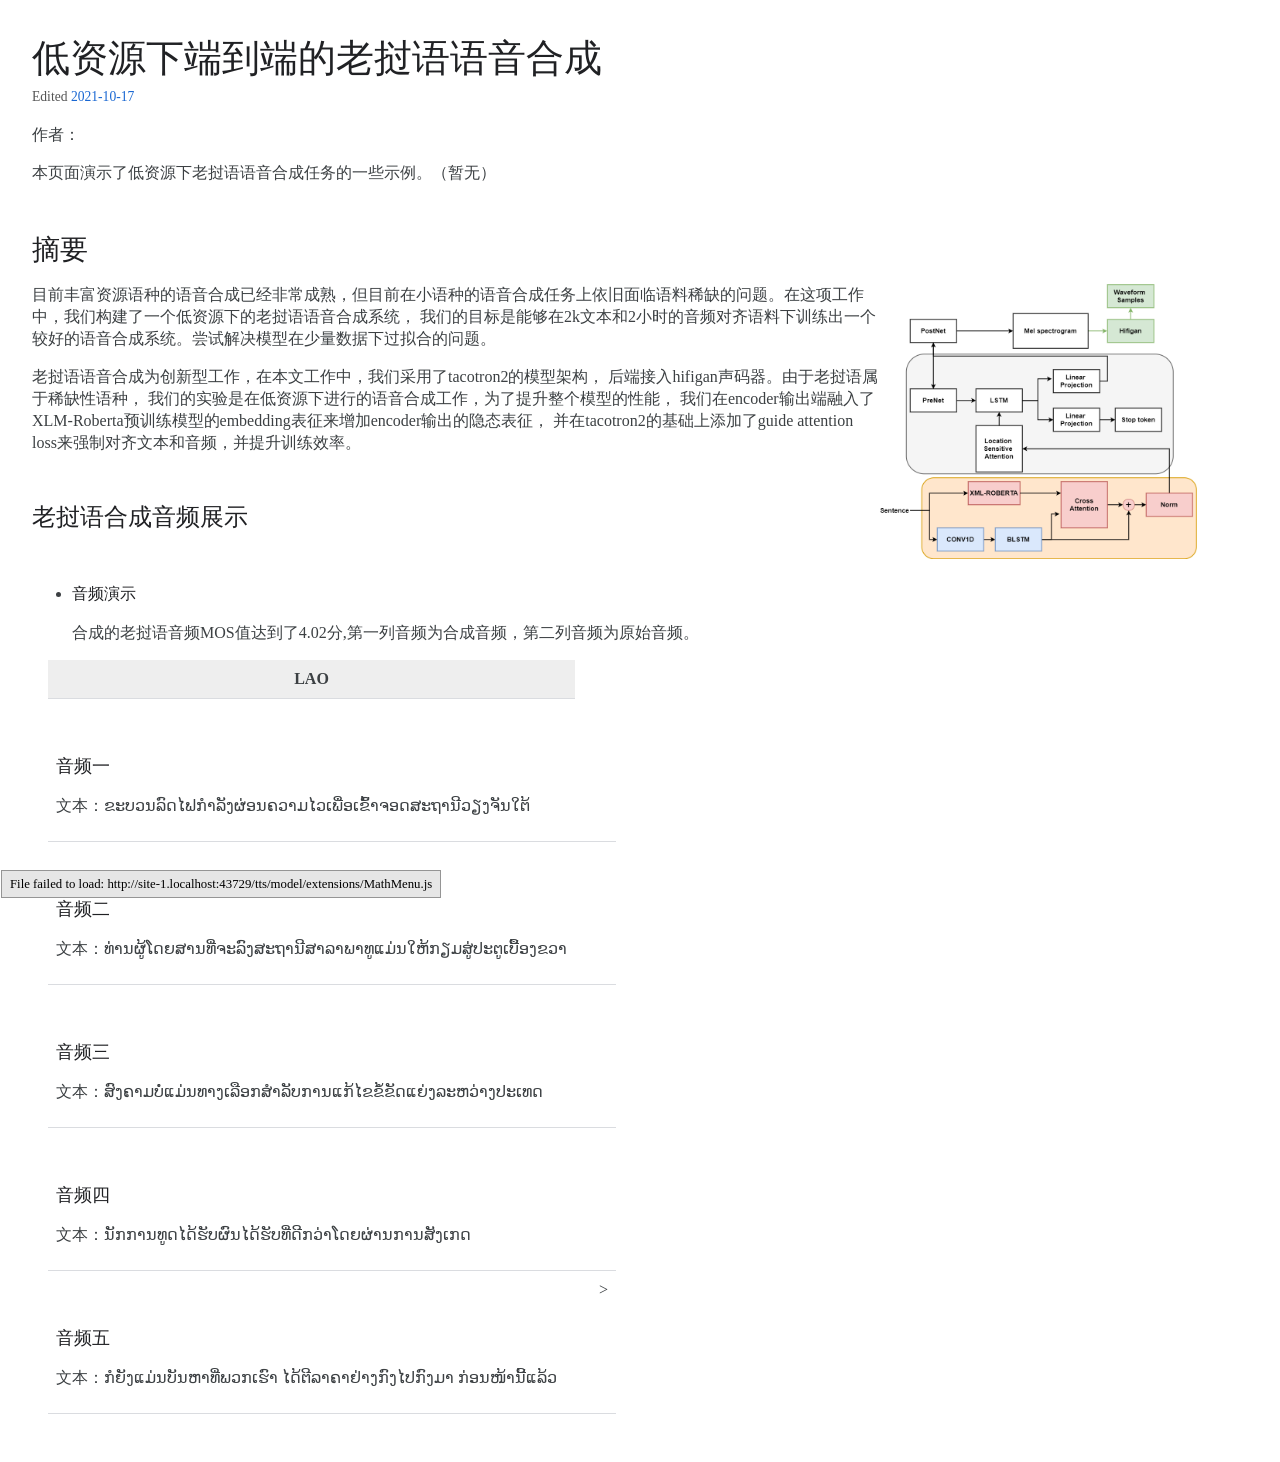
==== commit 92360da0: "lao_TTS" ====
--- a/tts/index.html
+++ b/tts/index.html
@@ -709,43 +709,13 @@
             <article>
                 <div class="gazelle-doc-summary gazelle-has-searchbox">
                     <h1>低资源下端到端的老挝语语音合成</h1>
-                    <div class="g3doc-page-links"
-                        style="position: fixed; left: 1143.36px; bottom: 16px; visibility: visible;"> <button
-                            class="g3doc-page-links-button material-icons" aria-controls="g3doc-page-links-menu"
-                            aria-label="Toggle menu" title="Toggle menu"> <span
-                                class="material-icons g3doc-page-links-button-open">more_vert</span> <span
-                                class="material-icons g3doc-page-links-button-close">close</span></button>
-                        <div class="g3doc-page-links-menu" aria-expanded="false" aria-haspopup="true"
-                            aria-label="Page links menu" id="g3doc-page-links-menu" role="menu">
-                            <ul>
-                                <li> <a class="g3doc-edit-link"
-                                        href="https://cider.corp.google.com/?createWs=G3DOC-asrattack-universaltargetedaudioadv-2021-06-14-051157&amp;file=//depot/google3/experimental/users/zhiyunlu/longform/asr_attack/g3doc/universal-targeted-audio-adv.md"
-                                        aria-label="Edit this page in Cider (Opens in new window)" target="_blank"
-                                        title="Edit this page in Cider (Opens in new window)" role="menuitem"> Edit page
-                                        (e) <i class="material-icons">edit</i> </a> </li>
-                                <li> <a class="g3doc-view-link"
-                                        href="https://cs.corp.google.com/piper///depot/google3/experimental/users/zhiyunlu/longform/asr_attack/g3doc/universal-targeted-audio-adv.md?l=1"
-                                        aria-label="View Markdown source file in Code Search (Opens in new window)"
-                                        target="_blank"
-                                        title="View Markdown source file in Code Search (Opens in new window)"
-                                        role="menuitem"> View source (v) <i class="material-icons">code</i> </a> </li>
-                                <li> <a class="g3doc-dh-link" href="http://go/dh-scores?p=project_name:"
-                                        aria-label="View dH score" target="_blank" title="View dH score"
-                                        role="menuitem"> View dH score (h) <i class="material-icons">assessment</i> </a>
-                                </li>
-                            </ul>
-                        </div>
-                    </div>
-                    <g3mark-moma-search class="g3doc-searchbox-search g3doc-search"
-                        data-from="//depot/google3/experimental/users/zhiyunlu/longform/asr_attack/g3doc/universal-targeted-audio-adv.md"
-                        data-hidden-query="site:g3doc.corp.google.com/experimental/users/zhiyunlu/longform/asr_attack/g3doc"
-                        placeholder="Search this site"></g3mark-moma-search>
+
                     <div class="g3doc-doc-status g3doc-doc-status-hidden">
                         <ul class="g3doc-doc-status-crumbs">
                             <li> Edited <a
                                     href="https://critique.corp.google.com/#search/&amp;q=is:submitted%20f://depot/google3/experimental/users/zhiyunlu/longform/asr_attack/g3doc/universal-targeted-audio-adv.md&amp;type=cl"
                                     title="Dates are PST (UTC-8). Click to view all CLs that modified this file."> <time
-                                        class="datetime">2021-06-13</time> </a></li>
+                                        class="datetime">2021-10-17</time> </a></li>
                         </ul>
                     </div>
                 </div>
@@ -848,35 +818,9 @@
                                         title="Copy link to this section" aria-label="Copy link to this section"><i
                                             class="material-icons" data-ligature="link"></i></button></div>
                             </div>
-                            合成的老挝语音频MOS值达到了3.91分,第一列音频为合成音频，第二列音频为原始音频。
+                            合成的老挝语音频MOS值达到了4.02分,第一列音频为合成音频，第二列音频为原始音频。
                         </li>
                     </ul>
-
-
-
-
-
-
-
-
-
-
-
-
-
-
-
-
-
-
-
-
-
-
-
-
-
-
 
                     <table>
                         <thead>
@@ -889,7 +833,7 @@
                                 <td>
                                     <div class="g3doc-header-container" data-header-level="h5">
                                         <h5 id="universal_perturbation_1"><nobr>音频一</nobr></h5>
-                                        <nobr><p>文本：ປົກກະຕິແລ້ວມີຫ້ອງນ້ອຍໆຢູ່ເທິງລົດໄຟເຊິ່ງສາມາດປ່ຽນເປັນບ່ອນນອນໄດ້</p> </nobr>
+                                        <nobr><p>文本：ຂະບວນລົດໄຟກຳລັງຜ່ອນຄວາມໄວເພື່ອເຂົ້າຈອດສະຖານີວຽງຈັນໃຕ້</p> </nobr>
                                         <div class="g3doc-header-links">
                                             <button class="g3doc-header-anchor g3doc-permalink-anchor"
                                                 title="Copy link to this section"
@@ -900,16 +844,16 @@
                                     </div>
                                 </td>
                                 <td style="text-align:center">
-                                    <div><g3mark-audio url="audios/1.wav"></g3mark-audio></div>
-                                    <div><img alt="alt_text"
+                                    <div><g3mark-audio url="audios/229_attn.wav"></g3mark-audio></div>
+                                    <!-- <div><img alt="alt_text"
                                         src="./model/1.png"
-                                        title="waveform of las prepend perturbation"></div>
+                                        title="waveform of las prepend perturbation"></div> -->
                                 </td>
                                 <td style="text-align:center"> 
-                                    <g3mark-audio url="audios/1.wav"></g3mark-audio>
-                                    <img alt="alt_text"
+                                    <g3mark-audio url="audios/229_truth.wav"></g3mark-audio>
+                                    <!-- <img alt="alt_text"
                                         src="./model/1.png"
-                                        title="waveform of rnnt prepend perturbation"> 
+                                        title="waveform of rnnt prepend perturbation">  -->
                                 </td>
                             </tr>
 
@@ -919,7 +863,7 @@
                                 <td>
                                     <div class="g3doc-header-container" data-header-level="h5">
                                         <h5 id="universal_perturbation_1">音频二</h5>
-                                        <nobr><p>文本：ຂໍ້ຄວາມດັ່ງກ່າວອອກກ່ອນຫນ້ານີ້ທີ່ອອກເປັນຜູ້ຊົມໃຊ້ຄໍາແກ້ຕົວ</p> </nobr>
+                                        <nobr><p>文本：ທ່ານຜູ້ໂດຍສານທີ່ຈະລົງສະຖານີສາລາພາທູແມ່ນໃຫ້ກຽມສູ່ປະຕູເບື້ອງຂວາ</p> </nobr>
                                         <div class="g3doc-header-links">
                                             <button class="g3doc-header-anchor g3doc-permalink-anchor"
                                                 title="Copy link to this section"
@@ -930,16 +874,16 @@
                                     </div>
                                 </td>
                                 <td style="text-align:center">
-                                    <g3mark-audio url="audios/2.wav"></g3mark-audio>
-                                    <img alt="alt_text"
+                                    <g3mark-audio url="audios/237_attn.wav"></g3mark-audio>
+                                    <!-- <img alt="alt_text"
+                                        src="./model/237_truth.png"
+                                        title="waveform of las prepend perturbation"> -->
+                                </td>
+                                <td style="text-align:center">
+                                    <g3mark-audio url="audios/237_truth.wav"></g3mark-audio>
+                                    <!-- <img alt="alt_text"
                                         src="./model/2.png"
-                                        title="waveform of las prepend perturbation">
-                                </td>
-                                <td style="text-align:center">
-                                    <g3mark-audio url="audios/2.wav"></g3mark-audio>
-                                    <img alt="alt_text"
-                                        src="./model/2.png"
-                                        title="waveform of rnnt prepend perturbation">
+                                        title="waveform of rnnt prepend perturbation"> -->
                                 </td>
                             </tr>
 
@@ -947,6 +891,51 @@
                                 <td>
                                     <div class="g3doc-header-container" data-header-level="h5">
                                         <h5 id="universal_perturbation_1">音频三</h5>
+                                        <nobr><p>文本：ສົງຄາມບໍ່ແມ່ນທາງເລືອກສໍາລັບການແກ້ໄຂຂໍ້ຂັດແຍ່ງລະຫວ່າງປະເທດ</p> </nobr>
+                                        <div class="g3doc-header-links">
+                                            <button class="g3doc-header-anchor g3doc-permalink-anchor"
+                                                title="Copy link to this section"
+                                                aria-label="Copy link to this section">
+                                                <i class="material-icons" data-ligature="link"></i>
+                                            </button>
+                                        </div>
+                                    </div>
+                                </td>
+                                <td style="text-align:center">
+                                    <g3mark-audio url="audios/413_attn.wav"></g3mark-audio>
+                                </td>
+                                <td style="text-align:center">
+                                    <g3mark-audio url="audios/413_truth.wav"></g3mark-audio>
+                                </td>
+                            </tr>
+
+                            <tr>
+                                <td>
+                                    <div class="g3doc-header-container" data-header-level="h5">
+                                        <h5 id="universal_perturbation_1">音频四</h5>
+                                        <nobr><p>文本：ນັກການທູດໄດ້ຮັບຜົນໄດ້ຮັບທີ່ດີກວ່າໂດຍຜ່ານການສັງເກດ</p> </nobr>
+                                        <div class="g3doc-header-links">
+                                            <button class="g3doc-header-anchor g3doc-permalink-anchor"
+                                                title="Copy link to this section"
+                                                aria-label="Copy link to this section">
+                                                <i class="material-icons" data-ligature="link"></i>
+                                            </button>
+                                        </div>
+                                    </div>
+                                </td>
+                                <td style="text-align:center">
+                                    <g3mark-audio url="audios/533_attn.wav"></g3mark-audio>
+                                </td>
+                                <td style="text-align:center">
+                                    <g3mark-audio url="audios/533_truth.wav"></g3mark-audio>
+                                </td>
+                            </tr>
+
+
+                            <tr>
+                                <td>
+                                    <div class="g3doc-header-container" data-header-level="h5">
+                                        <h5 id="universal_perturbation_1">音频五</h5>
                                         <nobr><p>文本：ກໍຍັງແມ່ນບັນຫາທີ່ພວກເຮົາ ໄດ້ຕີລາຄາຢ່າງກົງໄປກົງມາ ກ່ອນໜ້ານີ້ແລ້ວ</p> </nobr>
                                         <div class="g3doc-header-links">
                                             <button class="g3doc-header-anchor g3doc-permalink-anchor"
@@ -958,72 +947,10 @@
                                     </div>
                                 </td>
                                 <td style="text-align:center">
-                                    <g3mark-audio url="audios/3.wav"></g3mark-audio>
-                                    <img alt="alt_text"
-                                        src="./model/3.png"
-                                        title="waveform of las prepend perturbation">
-                                </td>
-                                <td style="text-align:center">
-                                    <g3mark-audio url="audios/3.wav"></g3mark-audio>
-                                    <img alt="alt_text"
-                                        src="./model/3.png"
-                                        title="waveform of rnnt prepend perturbation">
-                                </td>
-                            </tr>
-
-                            <tr>
-                                <td>
-                                    <div class="g3doc-header-container" data-header-level="h5">
-                                        <h5 id="universal_perturbation_1">音频四</h5>
-                                        <nobr><p>文本：ມັນເປັນໄປບໍ່ໄດ້ທີ່ຈະມີຊີວິດຄອບຄົວທີ່ມີຄວາມສຸກແລະເປັນອາຊີບທີ່ປະສົບຜົນສໍາເລັດ</p> </nobr>
-                                        <div class="g3doc-header-links">
-                                            <button class="g3doc-header-anchor g3doc-permalink-anchor"
-                                                title="Copy link to this section"
-                                                aria-label="Copy link to this section">
-                                                <i class="material-icons" data-ligature="link"></i>
-                                            </button>
-                                        </div>
-                                    </div>
-                                </td>
-                                <td style="text-align:center">
-                                    <g3mark-audio url="audios/4.wav"></g3mark-audio>
-                                    <img alt="alt_text"
-                                        src="./model/4.png"
-                                        title="waveform of las prepend perturbation">
-                                </td>
-                                <td style="text-align:center">
-                                    <g3mark-audio url="audios/4.wav"></g3mark-audio>
-                                    <img alt="alt_text"
-                                        src="./model/4.png"
-                                        title="waveform of rnnt prepend perturbation">
-                                </td>
-                            </tr>
-
-                            <tr>
-                                <td>
-                                    <div class="g3doc-header-container" data-header-level="h5">
-                                        <h5 id="universal_perturbation_1">音频五</h5>
-                                        <nobr><p>文本：ການມີຄວາມອົດທົນພຽງຢ່າງດຽວບໍ່ອາດຈະສ້າງຄວາມສຳເລັດໃຫ້ທ່ານ</p> </nobr>
-                                        <div class="g3doc-header-links">
-                                            <button class="g3doc-header-anchor g3doc-permalink-anchor"
-                                                title="Copy link to this section"
-                                                aria-label="Copy link to this section">
-                                                <i class="material-icons" data-ligature="link"></i>
-                                            </button>
-                                        </div>
-                                    </div>
-                                </td>
-                                <td style="text-align:center">
-                                    <g3mark-audio url="audios/5.wav"></g3mark-audio>
-                                    <img alt="alt_text"
-                                        src="./model/5.png"
-                                        title="waveform of las prepend perturbation">
-                                </td>
-                                <td style="text-align:center">
-                                    <g3mark-audio url="audios/5.wav"></g3mark-audio>
-                                    <img alt="alt_text"
-                                        src="./model/5.png"
-                                        title="waveform of rnnt prepend perturbation">
+                                    <g3mark-audio url="audios/2377_attn.wav"></g3mark-audio>
+                                </td>
+                                <td style="text-align:center">
+                                    <g3mark-audio url="audios/2377_truth.wav"></g3mark-audio>>
                                 </td>
                             </tr>
                         </tbody>
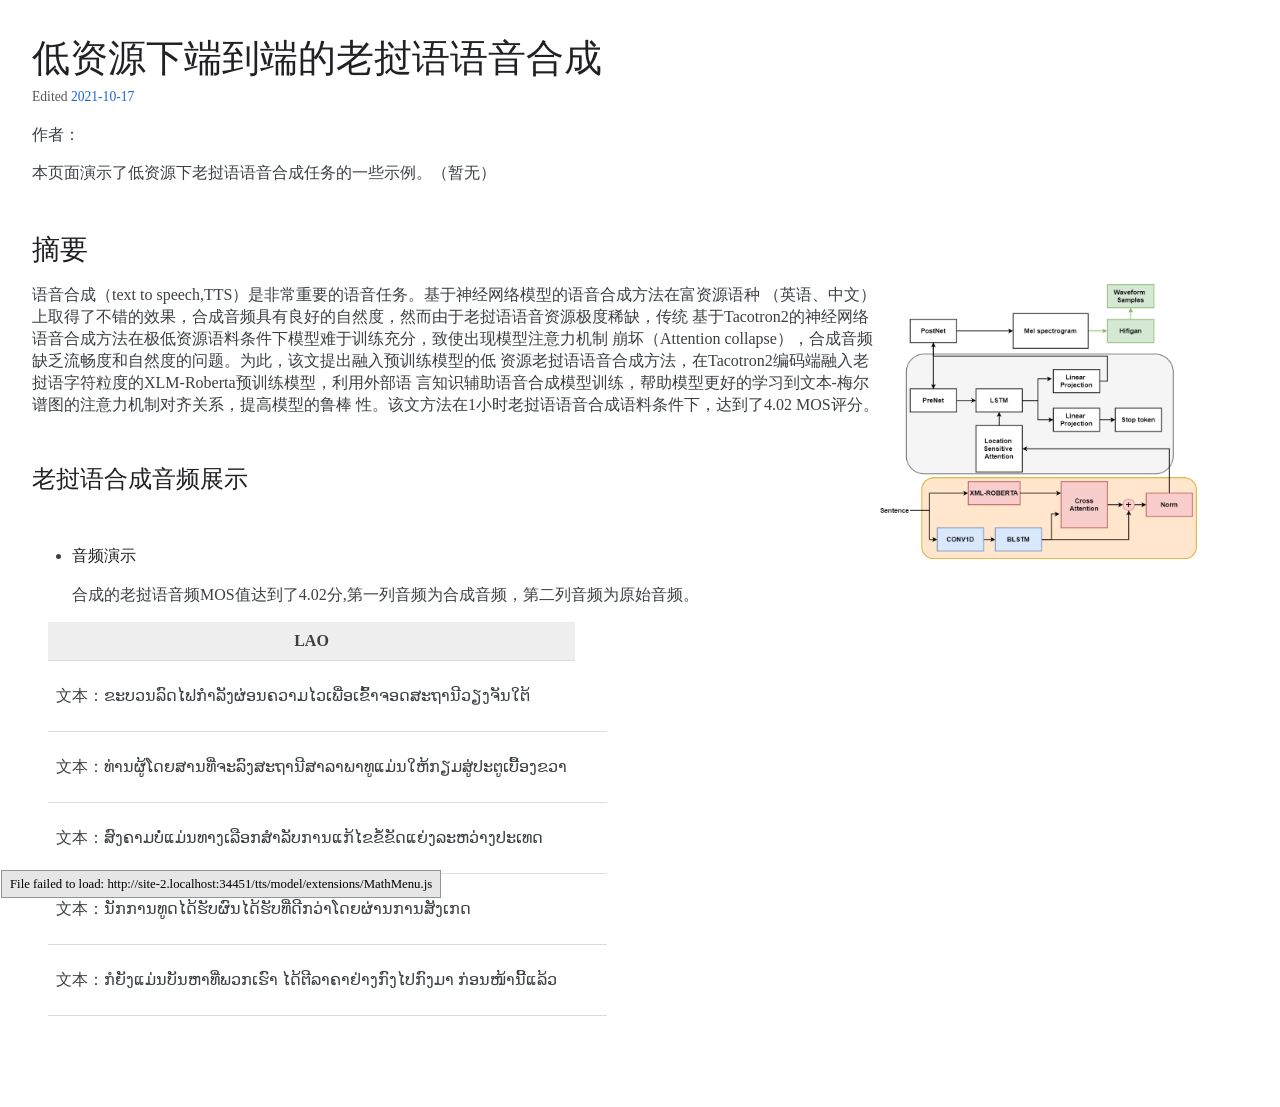
==== commit 2340cdde: "改网页" ====
--- a/tts/index.html
+++ b/tts/index.html
@@ -784,14 +784,13 @@
                     <p><img alt="alt_text" height="275"
                             src="./model/tacotron2.png"
                             style="float:right" title="universal targeted adversarial examples">
-                        目前丰富资源语种的语音合成已经非常成熟，但目前在小语种的语音合成任务上依旧面临语料稀缺的问题。在这项工作中，我们构建了一个低资源下的老挝语语音合成系统，
-                        我们的目标是能够在2k文本和2小时的音频对齐语料下训练出一个较好的语音合成系统。尝试解决模型在少量数据下过拟合的问题。</p>
-
-                    <p>老挝语语音合成为创新型工作，在本文工作中，我们采用了tacotron2的模型架构，
-                        后端接入hifigan声码器。由于老挝语属于稀缺性语种， 我们的实验是在低资源下进行的语音合成工作，为了提升整个模型的性能，
-                        我们在encoder输出端融入了XLM-Roberta预训练模型的embedding表征来增加encoder输出的隐态表征，
-                        并在tacotron2的基础上添加了guide attention loss来强制对齐文本和音频，并提升训练效率。</p>
-
+                            语音合成（text to speech,TTS）是非常重要的语音任务。基于神经网络模型的语音合成方法在富资源语种
+                            （英语、中文）上取得了不错的效果，合成音频具有良好的自然度，然而由于老挝语语音资源极度稀缺，传统
+                            基于Tacotron2的神经网络语音合成方法在极低资源语料条件下模型难于训练充分，致使出现模型注意力机制
+                            崩坏（Attention collapse），合成音频缺乏流畅度和自然度的问题。为此，该文提出融入预训练模型的低
+                            资源老挝语语音合成方法，在Tacotron2编码端融入老挝语字符粒度的XLM-Roberta预训练模型，利用外部语
+                            言知识辅助语音合成模型训练，帮助模型更好的学习到文本-梅尔谱图的注意力机制对齐关系，提高模型的鲁棒
+                            性。该文方法在1小时老挝语语音合成语料条件下，达到了4.02 MOS评分。</p>
 
 
                     <div class="g3doc-header-container" data-header-level="h3">
@@ -832,7 +831,7 @@
                             <tr>
                                 <td>
                                     <div class="g3doc-header-container" data-header-level="h5">
-                                        <h5 id="universal_perturbation_1"><nobr>音频一</nobr></h5>
+                                        <!-- <h5 id="universal_perturbation_1"><nobr>音频一</nobr></h5> -->
                                         <nobr><p>文本：ຂະບວນລົດໄຟກຳລັງຜ່ອນຄວາມໄວເພື່ອເຂົ້າຈອດສະຖານີວຽງຈັນໃຕ້</p> </nobr>
                                         <div class="g3doc-header-links">
                                             <button class="g3doc-header-anchor g3doc-permalink-anchor"
@@ -862,7 +861,7 @@
                             <tr>
                                 <td>
                                     <div class="g3doc-header-container" data-header-level="h5">
-                                        <h5 id="universal_perturbation_1">音频二</h5>
+                                        <!-- <h5 id="universal_perturbation_1">音频二</h5> -->
                                         <nobr><p>文本：ທ່ານຜູ້ໂດຍສານທີ່ຈະລົງສະຖານີສາລາພາທູແມ່ນໃຫ້ກຽມສູ່ປະຕູເບື້ອງຂວາ</p> </nobr>
                                         <div class="g3doc-header-links">
                                             <button class="g3doc-header-anchor g3doc-permalink-anchor"
@@ -890,7 +889,7 @@
                             <tr>
                                 <td>
                                     <div class="g3doc-header-container" data-header-level="h5">
-                                        <h5 id="universal_perturbation_1">音频三</h5>
+                                        <!-- <h5 id="universal_perturbation_1">音频三</h5> -->
                                         <nobr><p>文本：ສົງຄາມບໍ່ແມ່ນທາງເລືອກສໍາລັບການແກ້ໄຂຂໍ້ຂັດແຍ່ງລະຫວ່າງປະເທດ</p> </nobr>
                                         <div class="g3doc-header-links">
                                             <button class="g3doc-header-anchor g3doc-permalink-anchor"
@@ -912,7 +911,7 @@
                             <tr>
                                 <td>
                                     <div class="g3doc-header-container" data-header-level="h5">
-                                        <h5 id="universal_perturbation_1">音频四</h5>
+                                        <!-- <h5 id="universal_perturbation_1">音频四</h5> -->
                                         <nobr><p>文本：ນັກການທູດໄດ້ຮັບຜົນໄດ້ຮັບທີ່ດີກວ່າໂດຍຜ່ານການສັງເກດ</p> </nobr>
                                         <div class="g3doc-header-links">
                                             <button class="g3doc-header-anchor g3doc-permalink-anchor"
@@ -935,7 +934,7 @@
                             <tr>
                                 <td>
                                     <div class="g3doc-header-container" data-header-level="h5">
-                                        <h5 id="universal_perturbation_1">音频五</h5>
+                                        <!-- <h5 id="universal_perturbation_1">音频五</h5> -->
                                         <nobr><p>文本：ກໍຍັງແມ່ນບັນຫາທີ່ພວກເຮົາ ໄດ້ຕີລາຄາຢ່າງກົງໄປກົງມາ ກ່ອນໜ້ານີ້ແລ້ວ</p> </nobr>
                                         <div class="g3doc-header-links">
                                             <button class="g3doc-header-anchor g3doc-permalink-anchor"
@@ -950,7 +949,7 @@
                                     <g3mark-audio url="audios/2377_attn.wav"></g3mark-audio>
                                 </td>
                                 <td style="text-align:center">
-                                    <g3mark-audio url="audios/2377_truth.wav"></g3mark-audio>>
+                                    <g3mark-audio url="audios/2377_truth.wav"></g3mark-audio>
                                 </td>
                             </tr>
                         </tbody>
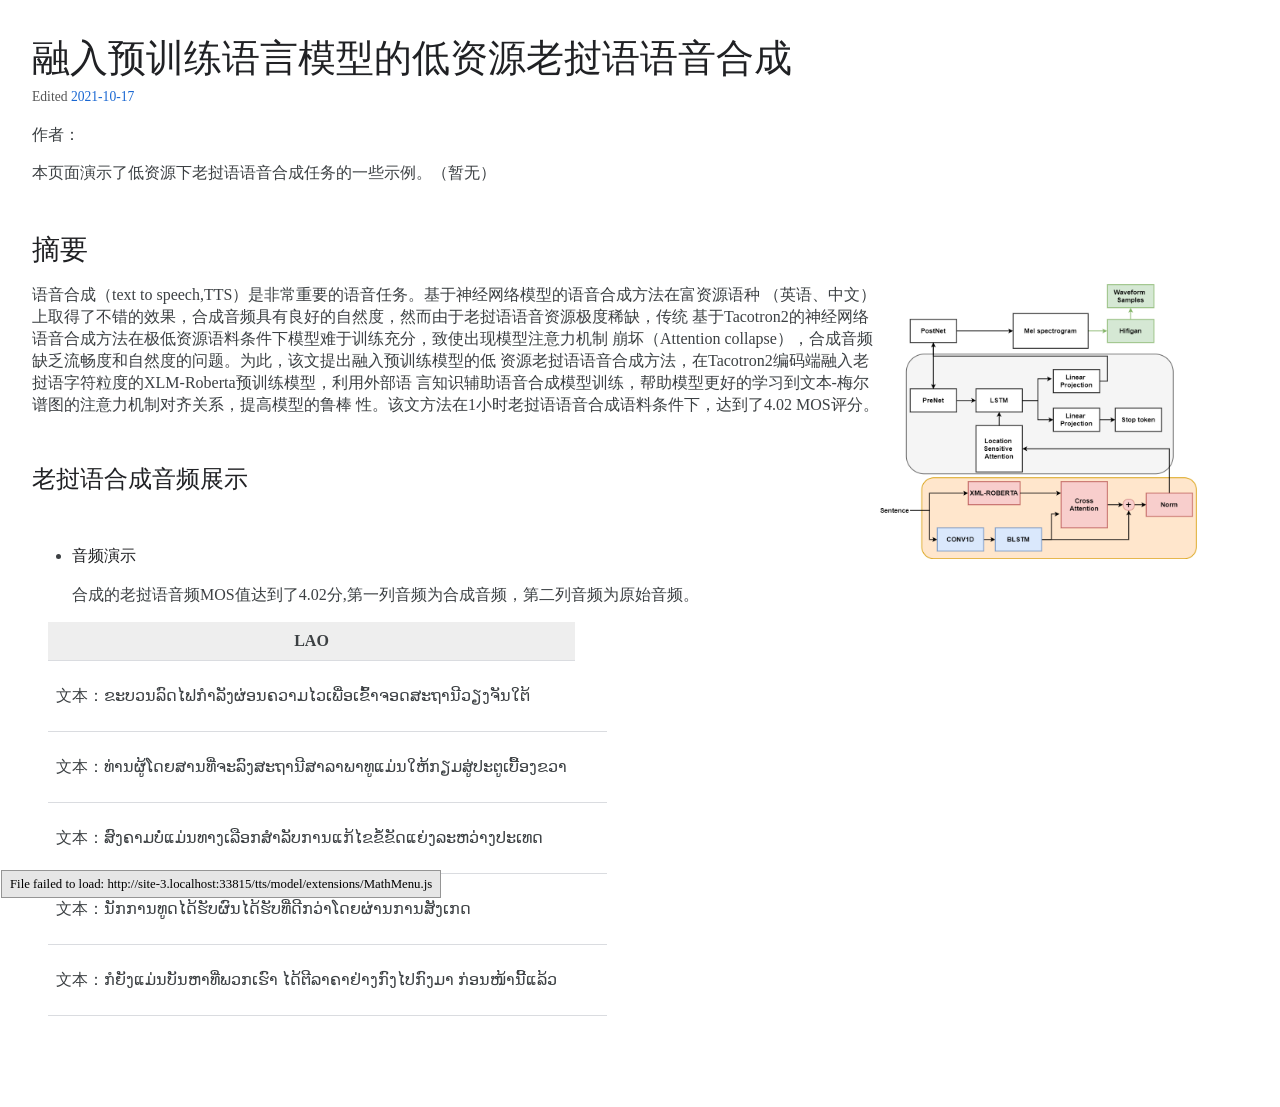
==== commit 62723ae5: "改网页" ====
--- a/tts/index.html
+++ b/tts/index.html
@@ -4,7 +4,7 @@
 
 <head>
     <meta http-equiv="Content-Type" content="text/html; charset=UTF-8">
-    <title> Targeted Universal Adversarial Perturbations to End-to-end ASR Models </title>
+    <title> 融入预训练语言模型的低资源老挝语语音合成</title>
     <link href="https://g3doc.corp.google.com/_static/favicon.ico" rel="icon">
     <link href="./model/sandbar_css_compiled.css"
         rel="stylesheet" nonce="">
@@ -708,7 +708,7 @@
         <main>
             <article>
                 <div class="gazelle-doc-summary gazelle-has-searchbox">
-                    <h1>低资源下端到端的老挝语语音合成</h1>
+                    <h1>融入预训练语言模型的低资源老挝语语音合成</h1>
 
                     <div class="g3doc-doc-status g3doc-doc-status-hidden">
                         <ul class="g3doc-doc-status-crumbs">
